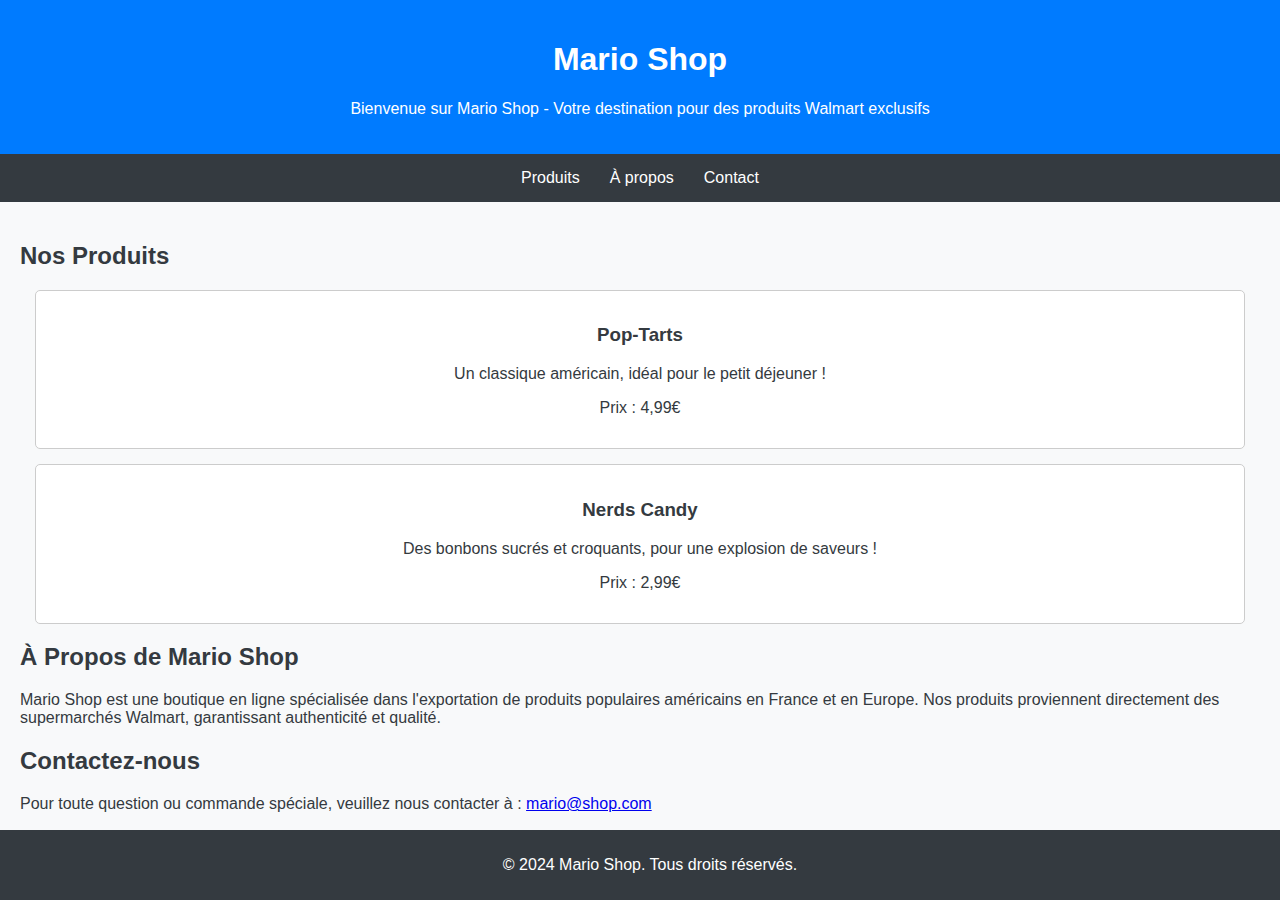
==== index.html @ c03b04f1 "Create index.html" ====
<!DOCTYPE html>
<html lang="fr">
<head>
    <meta charset="UTF-8">
    <meta name="viewport" content="width=device-width, initial-scale=1.0">
    <title>Mario Shop</title>
    <style>
        body {
            font-family: Arial, sans-serif;
            background-color: #f8f9fa;
            color: #343a40;
            margin: 0;
            padding: 0;
        }
        header {
            background-color: #007bff;
            color: #fff;
            padding: 20px;
            text-align: center;
        }
        nav {
            display: flex;
            justify-content: center;
            background-color: #343a40;
        }
        nav a {
            color: #fff;
            text-decoration: none;
            padding: 15px;
        }
        nav a:hover {
            background-color: #007bff;
        }
        main {
            padding: 20px;
        }
        .product {
            border: 1px solid #ccc;
            padding: 15px;
            margin: 15px;
            text-align: center;
            background-color: #fff;
            border-radius: 5px;
        }
        footer {
            background-color: #343a40;
            color: #fff;
            text-align: center;
            padding: 10px;
            position: fixed;
            bottom: 0;
            width: 100%;
        }
    </style>
</head>
<body>

    <header>
        <h1>Mario Shop</h1>
        <p>Bienvenue sur Mario Shop - Votre destination pour des produits Walmart exclusifs</p>
    </header>

    <nav>
        <a href="#produits">Produits</a>
        <a href="#a-propos">À propos</a>
        <a href="#contact">Contact</a>
    </nav>

    <main>
        <section id="produits">
            <h2>Nos Produits</h2>
            <div class="product">
                <h3>Pop-Tarts</h3>
                <p>Un classique américain, idéal pour le petit déjeuner !</p>
                <p>Prix : 4,99€</p>
            </div>
            <div class="product">
                <h3>Nerds Candy</h3>
                <p>Des bonbons sucrés et croquants, pour une explosion de saveurs !</p>
                <p>Prix : 2,99€</p>
            </div>
        </section>

        <section id="a-propos">
            <h2>À Propos de Mario Shop</h2>
            <p>Mario Shop est une boutique en ligne spécialisée dans l'exportation de produits populaires américains en France et en Europe. Nos produits proviennent directement des supermarchés Walmart, garantissant authenticité et qualité.</p>
        </section>

        <section id="contact">
            <h2>Contactez-nous</h2>
            <p>Pour toute question ou commande spéciale, veuillez nous contacter à : <a href="mailto:mario@shop.com">mario@shop.com</a></p>
        </section>
    </main>

    <footer>
        <p>&copy; 2024 Mario Shop. Tous droits réservés.</p>
    </footer>

</body>
</html>
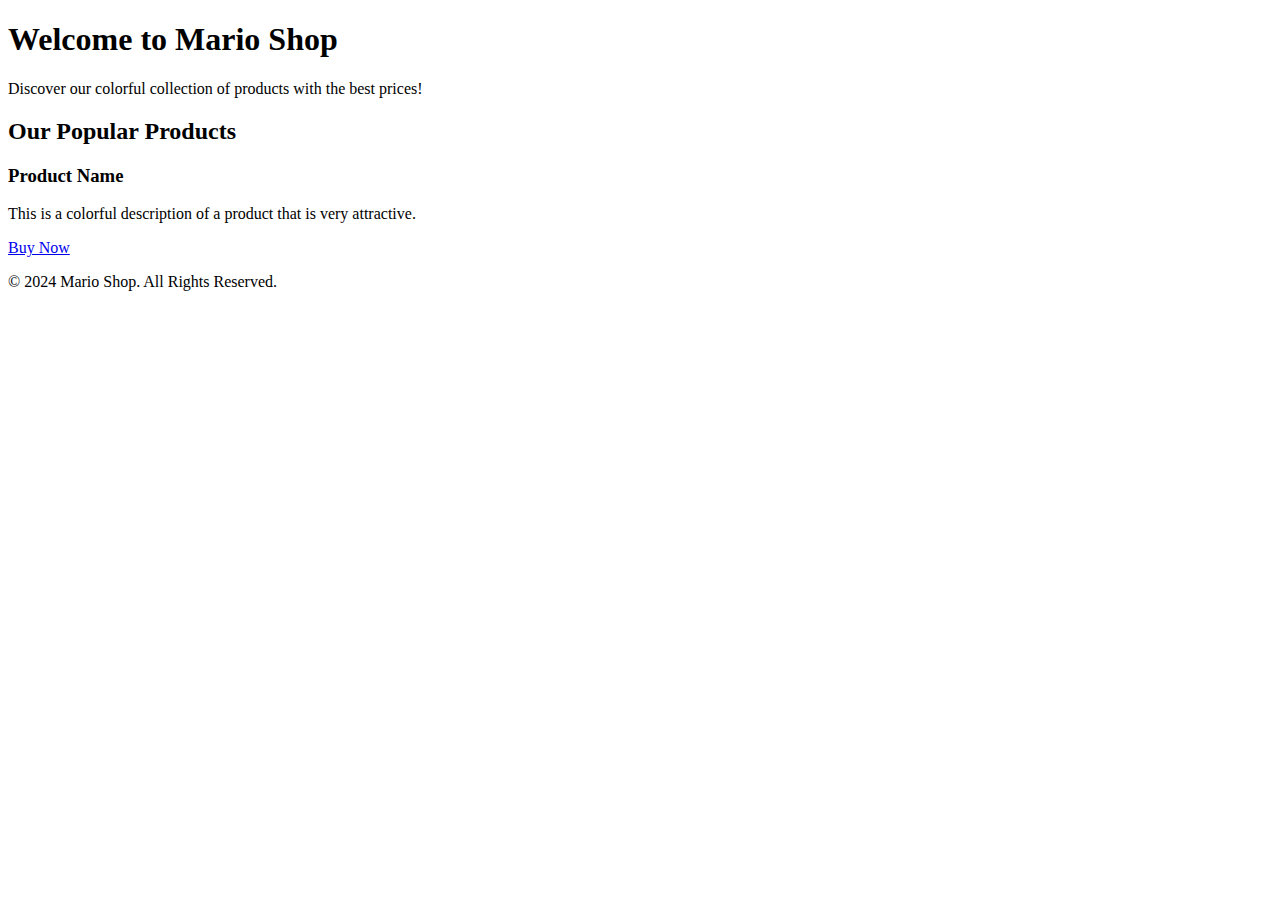
==== commit cfe3db7c: "Update index.html" ====
--- a/index.html
+++ b/index.html
@@ -1,100 +1,40 @@
 <!DOCTYPE html>
-<html lang="fr">
+<html lang="en">
 <head>
     <meta charset="UTF-8">
     <meta name="viewport" content="width=device-width, initial-scale=1.0">
-    <title>Mario Shop</title>
-    <style>
-        body {
-            font-family: Arial, sans-serif;
-            background-color: #f8f9fa;
-            color: #343a40;
-            margin: 0;
-            padding: 0;
-        }
-        header {
-            background-color: #007bff;
-            color: #fff;
-            padding: 20px;
-            text-align: center;
-        }
-        nav {
-            display: flex;
-            justify-content: center;
-            background-color: #343a40;
-        }
-        nav a {
-            color: #fff;
-            text-decoration: none;
-            padding: 15px;
-        }
-        nav a:hover {
-            background-color: #007bff;
-        }
-        main {
-            padding: 20px;
-        }
-        .product {
-            border: 1px solid #ccc;
-            padding: 15px;
-            margin: 15px;
-            text-align: center;
-            background-color: #fff;
-            border-radius: 5px;
-        }
-        footer {
-            background-color: #343a40;
-            color: #fff;
-            text-align: center;
-            padding: 10px;
-            position: fixed;
-            bottom: 0;
-            width: 100%;
-        }
-    </style>
+    <title>Mario Shop - Colorful 3D Design</title>
+    <link rel="stylesheet" href="style.css">
+    <link href="https://fonts.googleapis.com/css2?family=Poppins:wght@400;600&display=swap" rel="stylesheet">
 </head>
 <body>
-
     <header>
-        <h1>Mario Shop</h1>
-        <p>Bienvenue sur Mario Shop - Votre destination pour des produits Walmart exclusifs</p>
+        <div class="container">
+            <h1 class="title">Welcome to Mario Shop</h1>
+            <p class="tagline">Discover our colorful collection of products with the best prices!</p>
+        </div>
     </header>
 
-    <nav>
-        <a href="#produits">Produits</a>
-        <a href="#a-propos">À propos</a>
-        <a href="#contact">Contact</a>
-    </nav>
+    <main>
+        <section class="products">
+            <div class="container">
+                <h2>Our Popular Products</h2>
+                <div class="product-card">
+                    <div class="product-img"></div>
+                    <h3>Product Name</h3>
+                    <p class="product-desc">This is a colorful description of a product that is very attractive.</p>
+                    <a href="#" class="buy-button">Buy Now</a>
+                </div>
 
-    <main>
-        <section id="produits">
-            <h2>Nos Produits</h2>
-            <div class="product">
-                <h3>Pop-Tarts</h3>
-                <p>Un classique américain, idéal pour le petit déjeuner !</p>
-                <p>Prix : 4,99€</p>
+                <!-- Duplicate product-card as needed for more products -->
             </div>
-            <div class="product">
-                <h3>Nerds Candy</h3>
-                <p>Des bonbons sucrés et croquants, pour une explosion de saveurs !</p>
-                <p>Prix : 2,99€</p>
-            </div>
-        </section>
-
-        <section id="a-propos">
-            <h2>À Propos de Mario Shop</h2>
-            <p>Mario Shop est une boutique en ligne spécialisée dans l'exportation de produits populaires américains en France et en Europe. Nos produits proviennent directement des supermarchés Walmart, garantissant authenticité et qualité.</p>
-        </section>
-
-        <section id="contact">
-            <h2>Contactez-nous</h2>
-            <p>Pour toute question ou commande spéciale, veuillez nous contacter à : <a href="mailto:mario@shop.com">mario@shop.com</a></p>
         </section>
     </main>
 
     <footer>
-        <p>&copy; 2024 Mario Shop. Tous droits réservés.</p>
+        <div class="container">
+            <p>&copy; 2024 Mario Shop. All Rights Reserved.</p>
+        </div>
     </footer>
-
 </body>
 </html>
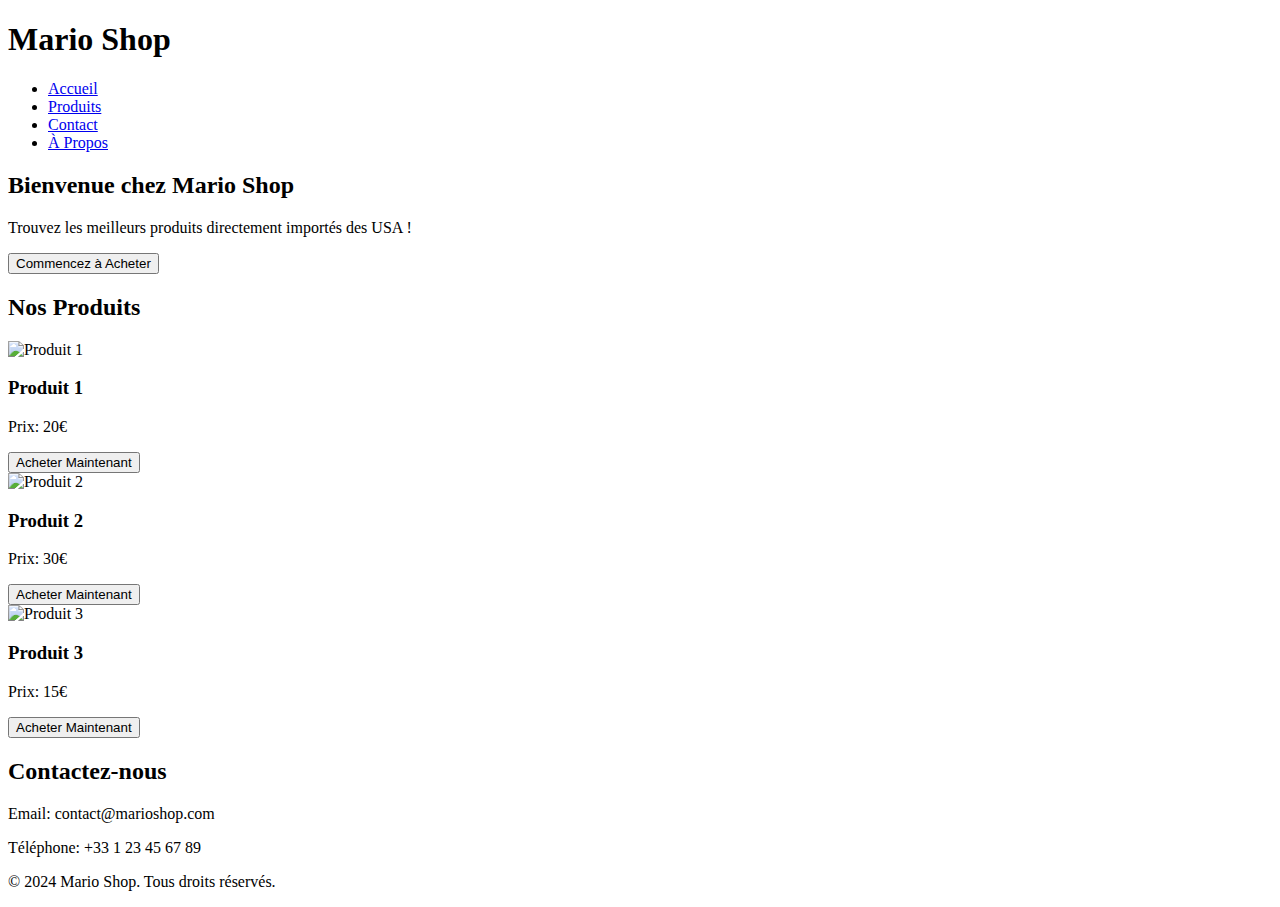
==== commit 5eb62f33: "Update index.html" ====
--- a/index.html
+++ b/index.html
@@ -1,40 +1,62 @@
 <!DOCTYPE html>
-<html lang="en">
+<html lang="fr">
 <head>
     <meta charset="UTF-8">
     <meta name="viewport" content="width=device-width, initial-scale=1.0">
-    <title>Mario Shop - Colorful 3D Design</title>
-    <link rel="stylesheet" href="style.css">
-    <link href="https://fonts.googleapis.com/css2?family=Poppins:wght@400;600&display=swap" rel="stylesheet">
+    <title>Mario Shop - Votre Boutique en Ligne</title>
+    <link rel="stylesheet" href="styles.css">
 </head>
 <body>
-    <header>
-        <div class="container">
-            <h1 class="title">Welcome to Mario Shop</h1>
-            <p class="tagline">Discover our colorful collection of products with the best prices!</p>
+    <header class="header">
+        <h1>Mario Shop</h1>
+        <nav class="navbar">
+            <ul>
+                <li><a href="#home">Accueil</a></li>
+                <li><a href="#products">Produits</a></li>
+                <li><a href="#contact">Contact</a></li>
+                <li><a href="#about">À Propos</a></li>
+            </ul>
+        </nav>
+    </header>
+    
+    <section id="home" class="banner">
+        <h2>Bienvenue chez Mario Shop</h2>
+        <p>Trouvez les meilleurs produits directement importés des USA !</p>
+        <button class="btn-shop">Commencez à Acheter</button>
+    </section>
+
+    <section id="products" class="products">
+        <h2>Nos Produits</h2>
+        <div class="product-list">
+            <div class="product-item">
+                <img src="https://via.placeholder.com/200" alt="Produit 1">
+                <h3>Produit 1</h3>
+                <p>Prix: 20€</p>
+                <button class="btn-buy">Acheter Maintenant</button>
+            </div>
+            <div class="product-item">
+                <img src="https://via.placeholder.com/200" alt="Produit 2">
+                <h3>Produit 2</h3>
+                <p>Prix: 30€</p>
+                <button class="btn-buy">Acheter Maintenant</button>
+            </div>
+            <div class="product-item">
+                <img src="https://via.placeholder.com/200" alt="Produit 3">
+                <h3>Produit 3</h3>
+                <p>Prix: 15€</p>
+                <button class="btn-buy">Acheter Maintenant</button>
+            </div>
         </div>
-    </header>
+    </section>
 
-    <main>
-        <section class="products">
-            <div class="container">
-                <h2>Our Popular Products</h2>
-                <div class="product-card">
-                    <div class="product-img"></div>
-                    <h3>Product Name</h3>
-                    <p class="product-desc">This is a colorful description of a product that is very attractive.</p>
-                    <a href="#" class="buy-button">Buy Now</a>
-                </div>
+    <section id="contact" class="contact">
+        <h2>Contactez-nous</h2>
+        <p>Email: contact@marioshop.com</p>
+        <p>Téléphone: +33 1 23 45 67 89</p>
+    </section>
 
-                <!-- Duplicate product-card as needed for more products -->
-            </div>
-        </section>
-    </main>
-
-    <footer>
-        <div class="container">
-            <p>&copy; 2024 Mario Shop. All Rights Reserved.</p>
-        </div>
+    <footer class="footer">
+        <p>© 2024 Mario Shop. Tous droits réservés.</p>
     </footer>
 </body>
 </html>
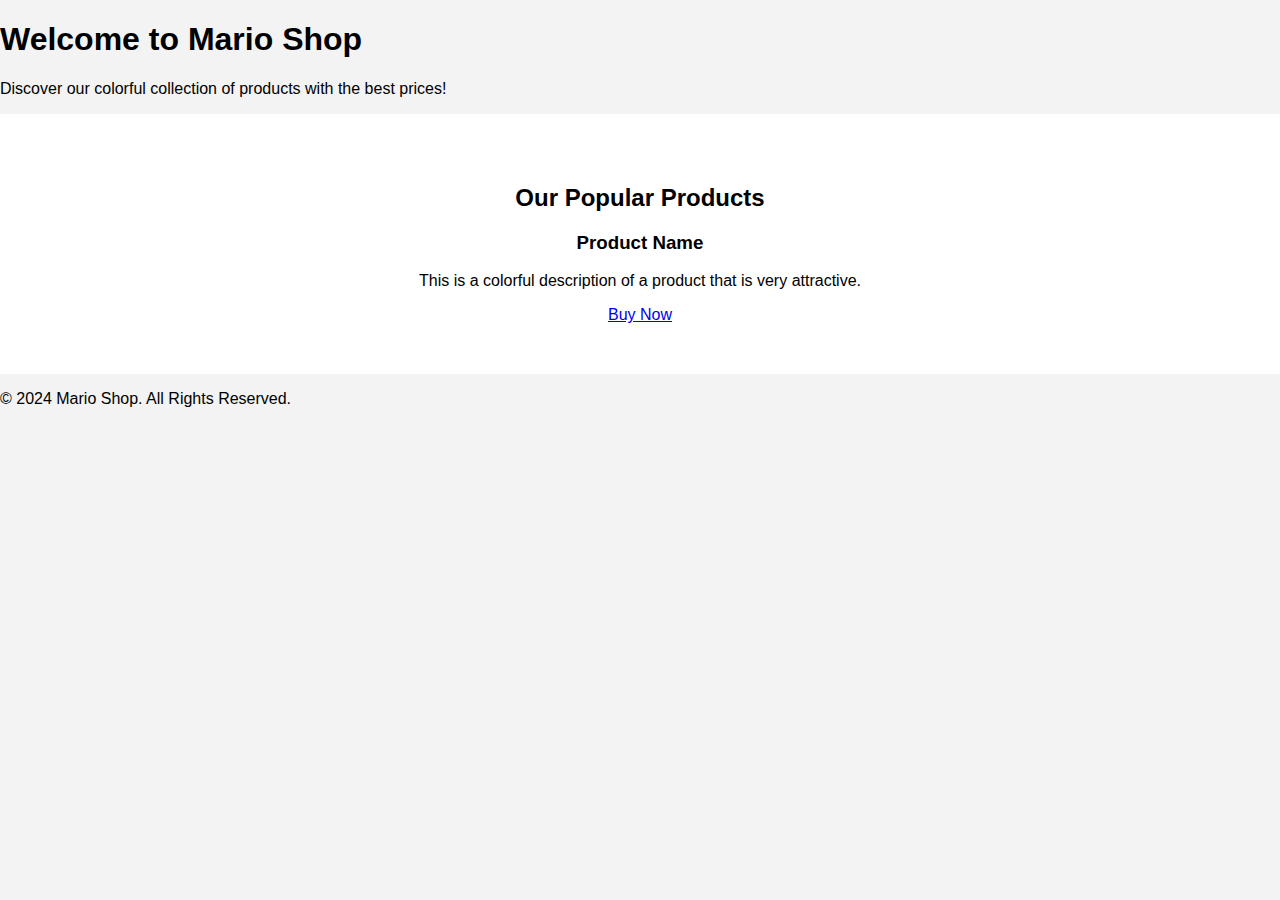
==== commit 50c8081e: "Update index.html" ====
--- a/index.html
+++ b/index.html
@@ -1,62 +1,40 @@
 <!DOCTYPE html>
-<html lang="fr">
+<html lang="en">
 <head>
     <meta charset="UTF-8">
     <meta name="viewport" content="width=device-width, initial-scale=1.0">
-    <title>Mario Shop - Votre Boutique en Ligne</title>
-    <link rel="stylesheet" href="styles.css">
+    <title>Mario Shop - Colorful 3D Design</title>
+    <link rel="stylesheet" href="style.css">
+    <link href="https://fonts.googleapis.com/css2?family=Poppins:wght@400;600&display=swap" rel="stylesheet">
 </head>
 <body>
-    <header class="header">
-        <h1>Mario Shop</h1>
-        <nav class="navbar">
-            <ul>
-                <li><a href="#home">Accueil</a></li>
-                <li><a href="#products">Produits</a></li>
-                <li><a href="#contact">Contact</a></li>
-                <li><a href="#about">À Propos</a></li>
-            </ul>
-        </nav>
+    <header>
+        <div class="container">
+            <h1 class="title">Welcome to Mario Shop</h1>
+            <p class="tagline">Discover our colorful collection of products with the best prices!</p>
+        </div>
     </header>
-    
-    <section id="home" class="banner">
-        <h2>Bienvenue chez Mario Shop</h2>
-        <p>Trouvez les meilleurs produits directement importés des USA !</p>
-        <button class="btn-shop">Commencez à Acheter</button>
-    </section>
 
-    <section id="products" class="products">
-        <h2>Nos Produits</h2>
-        <div class="product-list">
-            <div class="product-item">
-                <img src="https://via.placeholder.com/200" alt="Produit 1">
-                <h3>Produit 1</h3>
-                <p>Prix: 20€</p>
-                <button class="btn-buy">Acheter Maintenant</button>
+    <main>
+        <section class="products">
+            <div class="container">
+                <h2>Our Popular Products</h2>
+                <div class="product-card">
+                    <div class="product-img"></div>
+                    <h3>Product Name</h3>
+                    <p class="product-desc">This is a colorful description of a product that is very attractive.</p>
+                    <a href="#" class="buy-button">Buy Now</a>
+                </div>
+
+                <!-- Duplicate product-card as needed for more products -->
             </div>
-            <div class="product-item">
-                <img src="https://via.placeholder.com/200" alt="Produit 2">
-                <h3>Produit 2</h3>
-                <p>Prix: 30€</p>
-                <button class="btn-buy">Acheter Maintenant</button>
-            </div>
-            <div class="product-item">
-                <img src="https://via.placeholder.com/200" alt="Produit 3">
-                <h3>Produit 3</h3>
-                <p>Prix: 15€</p>
-                <button class="btn-buy">Acheter Maintenant</button>
-            </div>
+        </section>
+    </main>
+
+    <footer>
+        <div class="container">
+            <p>&copy; 2024 Mario Shop. All Rights Reserved.</p>
         </div>
-    </section>
-
-    <section id="contact" class="contact">
-        <h2>Contactez-nous</h2>
-        <p>Email: contact@marioshop.com</p>
-        <p>Téléphone: +33 1 23 45 67 89</p>
-    </section>
-
-    <footer class="footer">
-        <p>© 2024 Mario Shop. Tous droits réservés.</p>
     </footer>
 </body>
 </html>
--- a/style.css
+++ b/style.css
@@ -0,0 +1,115 @@
+body {
+    font-family: Arial, sans-serif;
+    margin: 0;
+    padding: 0;
+    background: #f3f3f3;
+}
+
+.header {
+    background: #333;
+    color: #fff;
+    padding: 20px;
+    text-align: center;
+    position: fixed;
+    width: 100%;
+    top: 0;
+    z-index: 1000;
+}
+
+.navbar ul {
+    list-style: none;
+    margin: 0;
+    padding: 0;
+    display: flex;
+    justify-content: center;
+}
+
+.navbar ul li {
+    margin: 0 15px;
+}
+
+.navbar ul li a {
+    color: #fff;
+    text-decoration: none;
+    font-weight: bold;
+}
+
+.banner {
+    padding: 100px 20px;
+    background: url('https://via.placeholder.com/1200x400') no-repeat center center/cover;
+    text-align: center;
+    color: #fff;
+    margin-top: 60px;
+}
+
+.btn-shop {
+    background: #ff9900;
+    color: #fff;
+    padding: 10px 20px;
+    border: none;
+    cursor: pointer;
+    font-size: 1.2em;
+    border-radius: 5px;
+}
+
+.btn-shop:hover {
+    background: #cc7a00;
+}
+
+.products {
+    padding: 50px 20px;
+    background: #fff;
+    text-align: center;
+}
+
+.product-list {
+    display: flex;
+    justify-content: space-around;
+    flex-wrap: wrap;
+    gap: 20px;
+}
+
+.product-item {
+    background: #fff;
+    border: 1px solid #ddd;
+    border-radius: 10px;
+    padding: 20px;
+    max-width: 200px;
+    box-shadow: 0 4px 8px rgba(0, 0, 0, 0.1);
+}
+
+.product-item img {
+    width: 100%;
+    border-radius: 10px;
+}
+
+.btn-buy {
+    background: #28a745;
+    color: #fff;
+    padding: 10px 20px;
+    border: none;
+    cursor: pointer;
+    font-size: 1em;
+    border-radius: 5px;
+    margin-top: 10px;
+}
+
+.btn-buy:hover {
+    background: #218838;
+}
+
+.contact {
+    padding: 50px 20px;
+    background: #f8f8f8;
+    text-align: center;
+}
+
+.footer {
+    background: #333;
+    color: #fff;
+    text-align: center;
+    padding: 20px;
+    position: fixed;
+    bottom: 0;
+    width: 100%;
+}
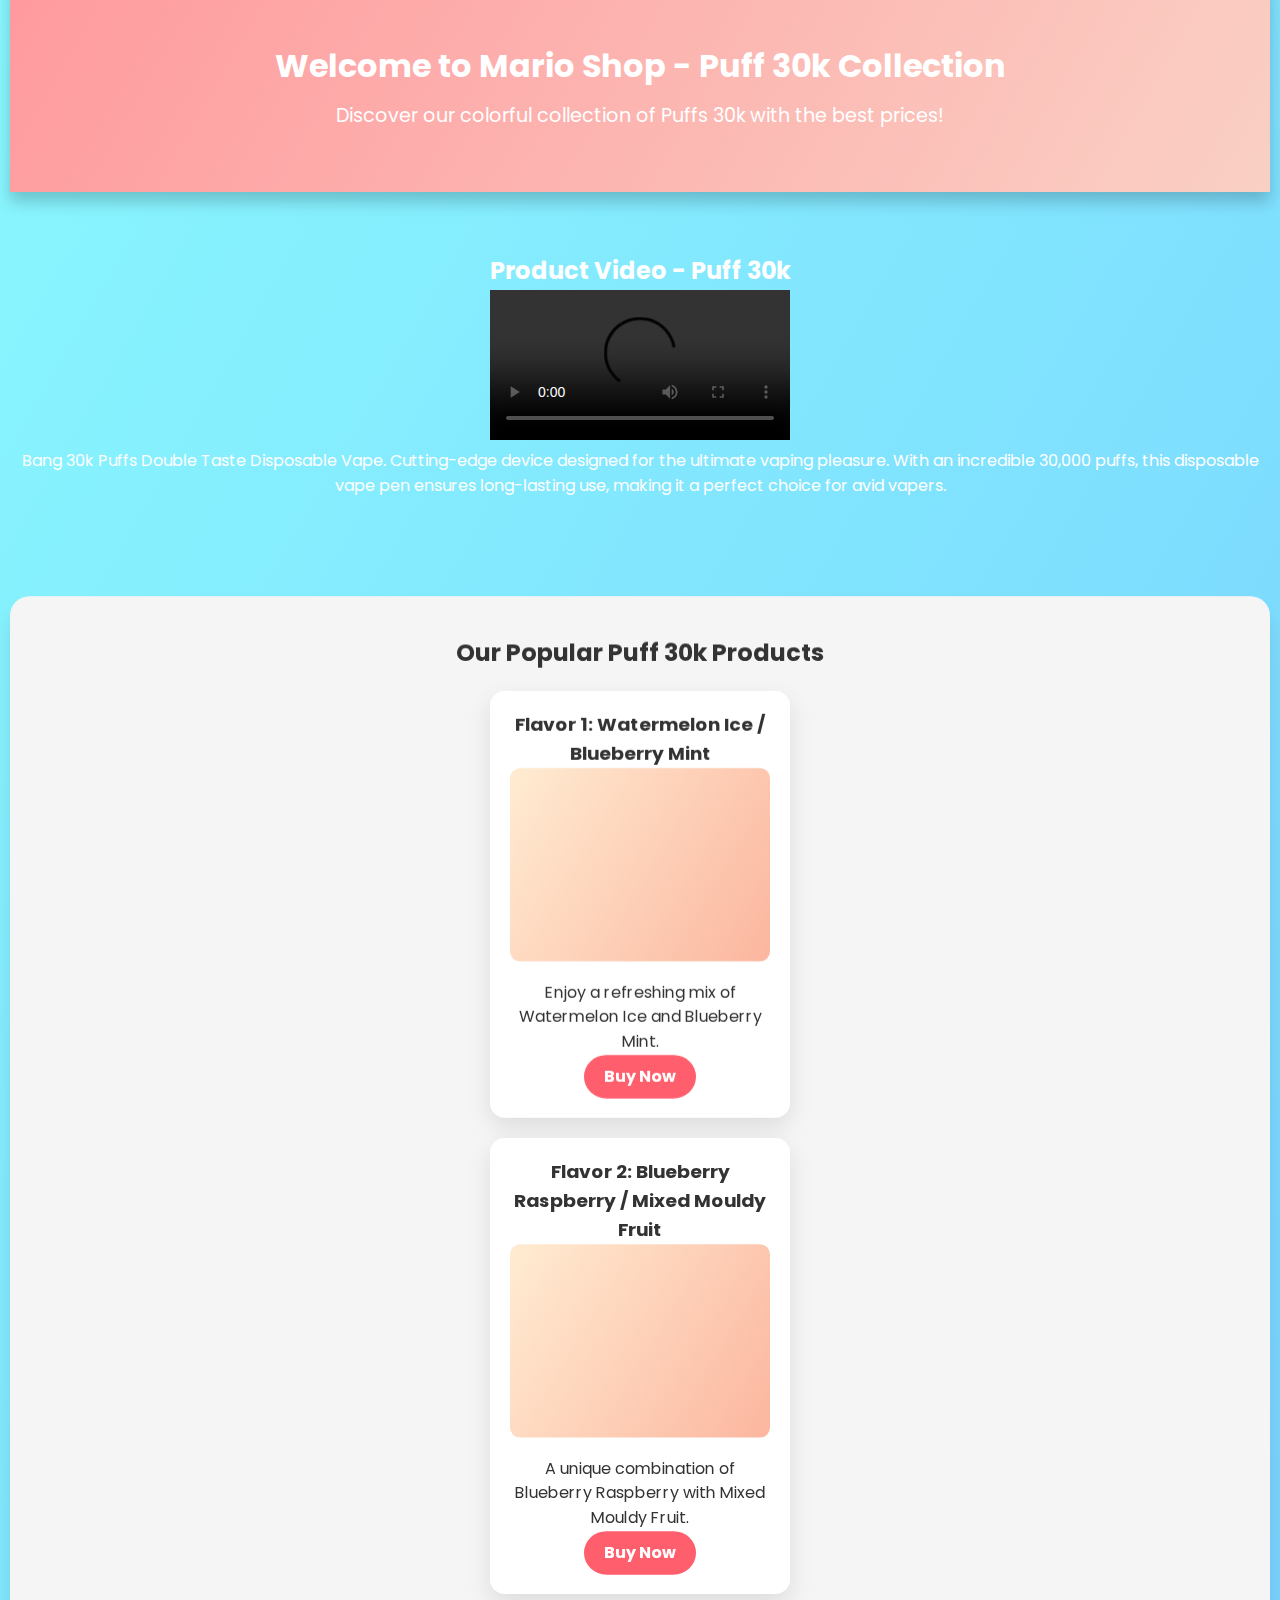
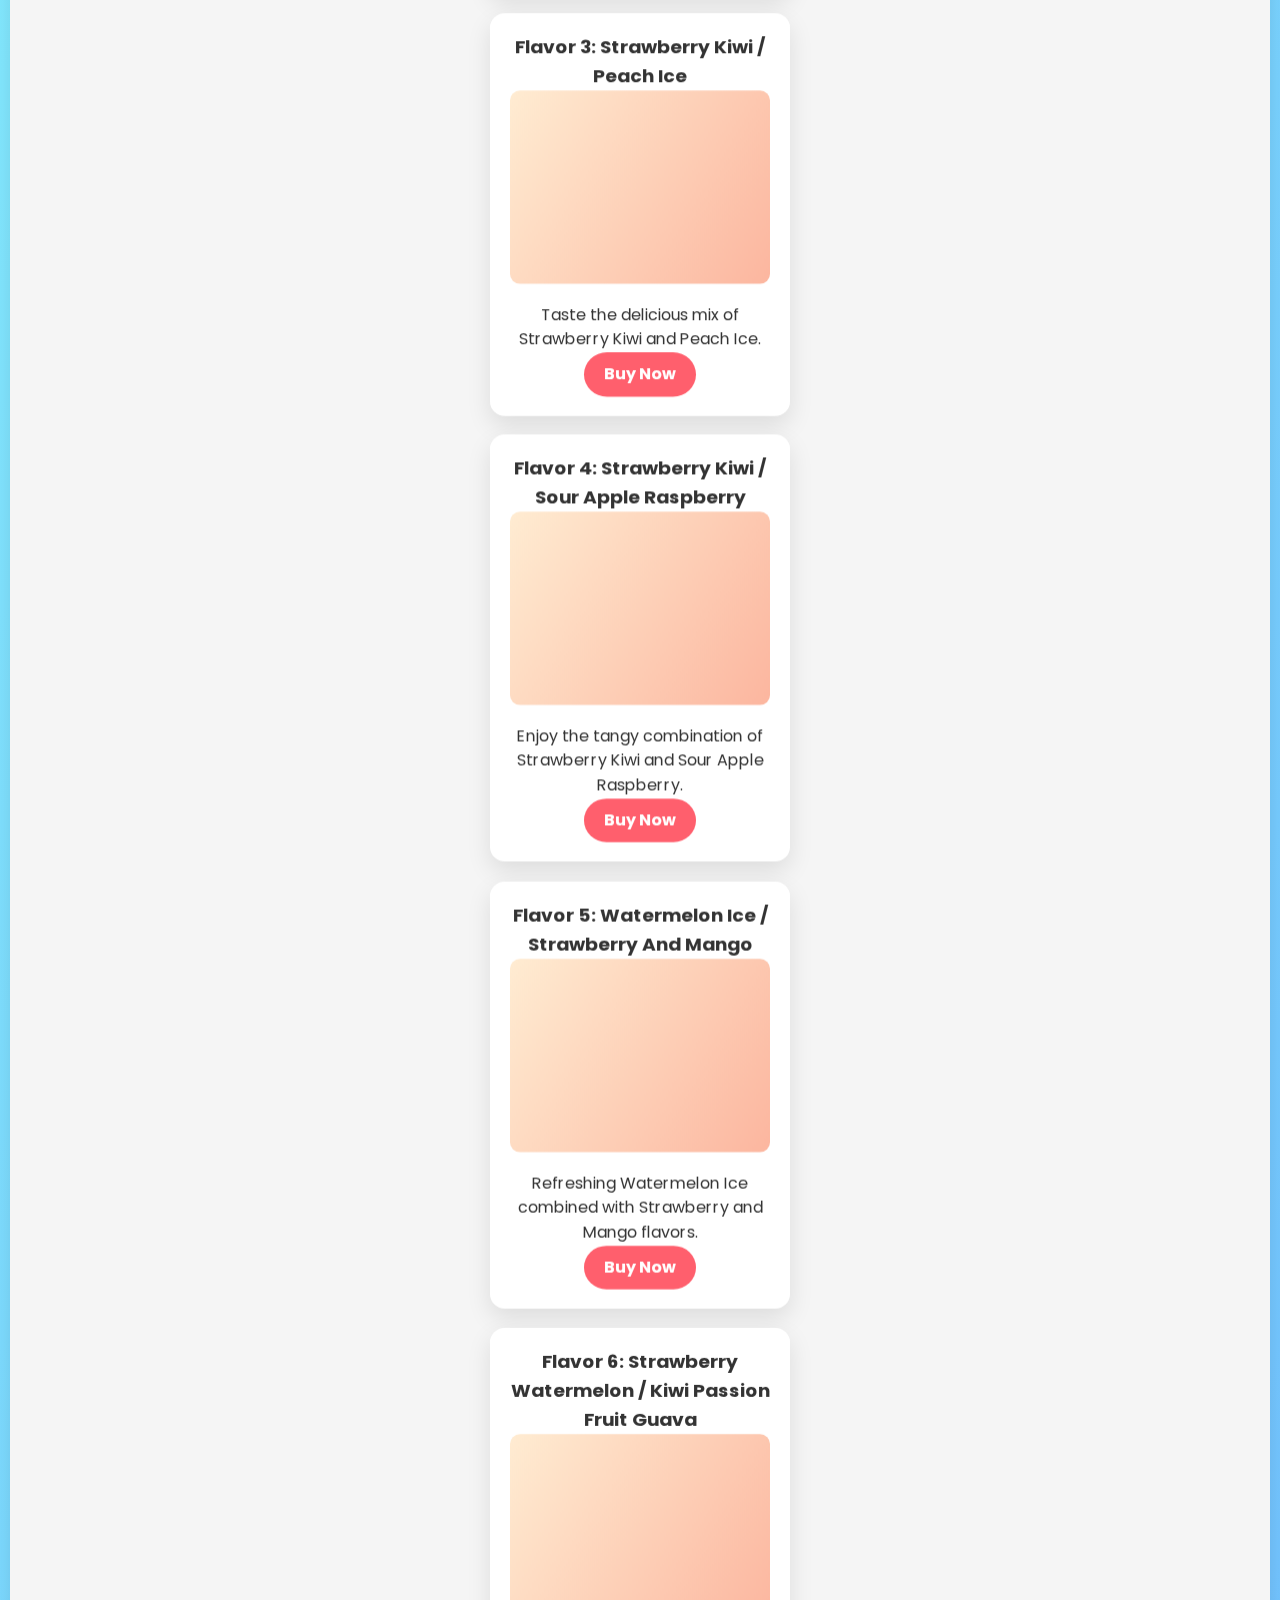
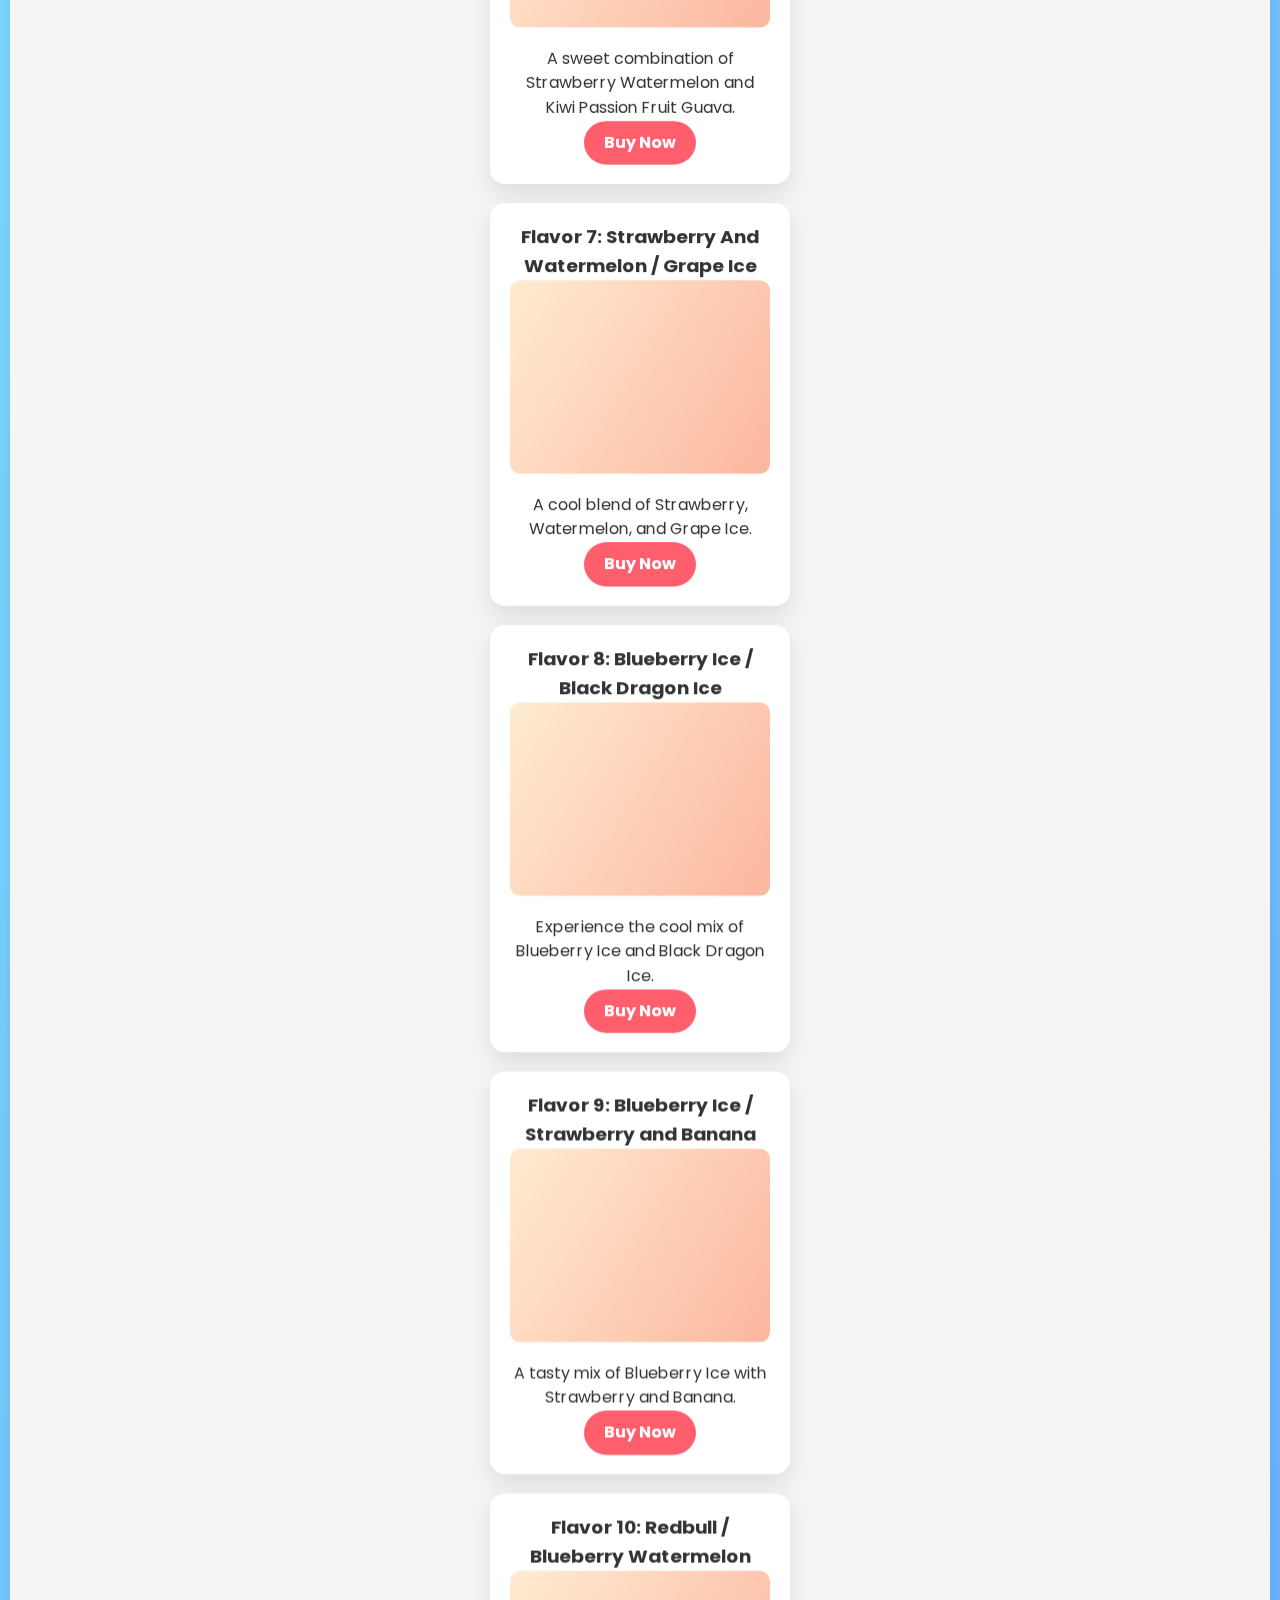
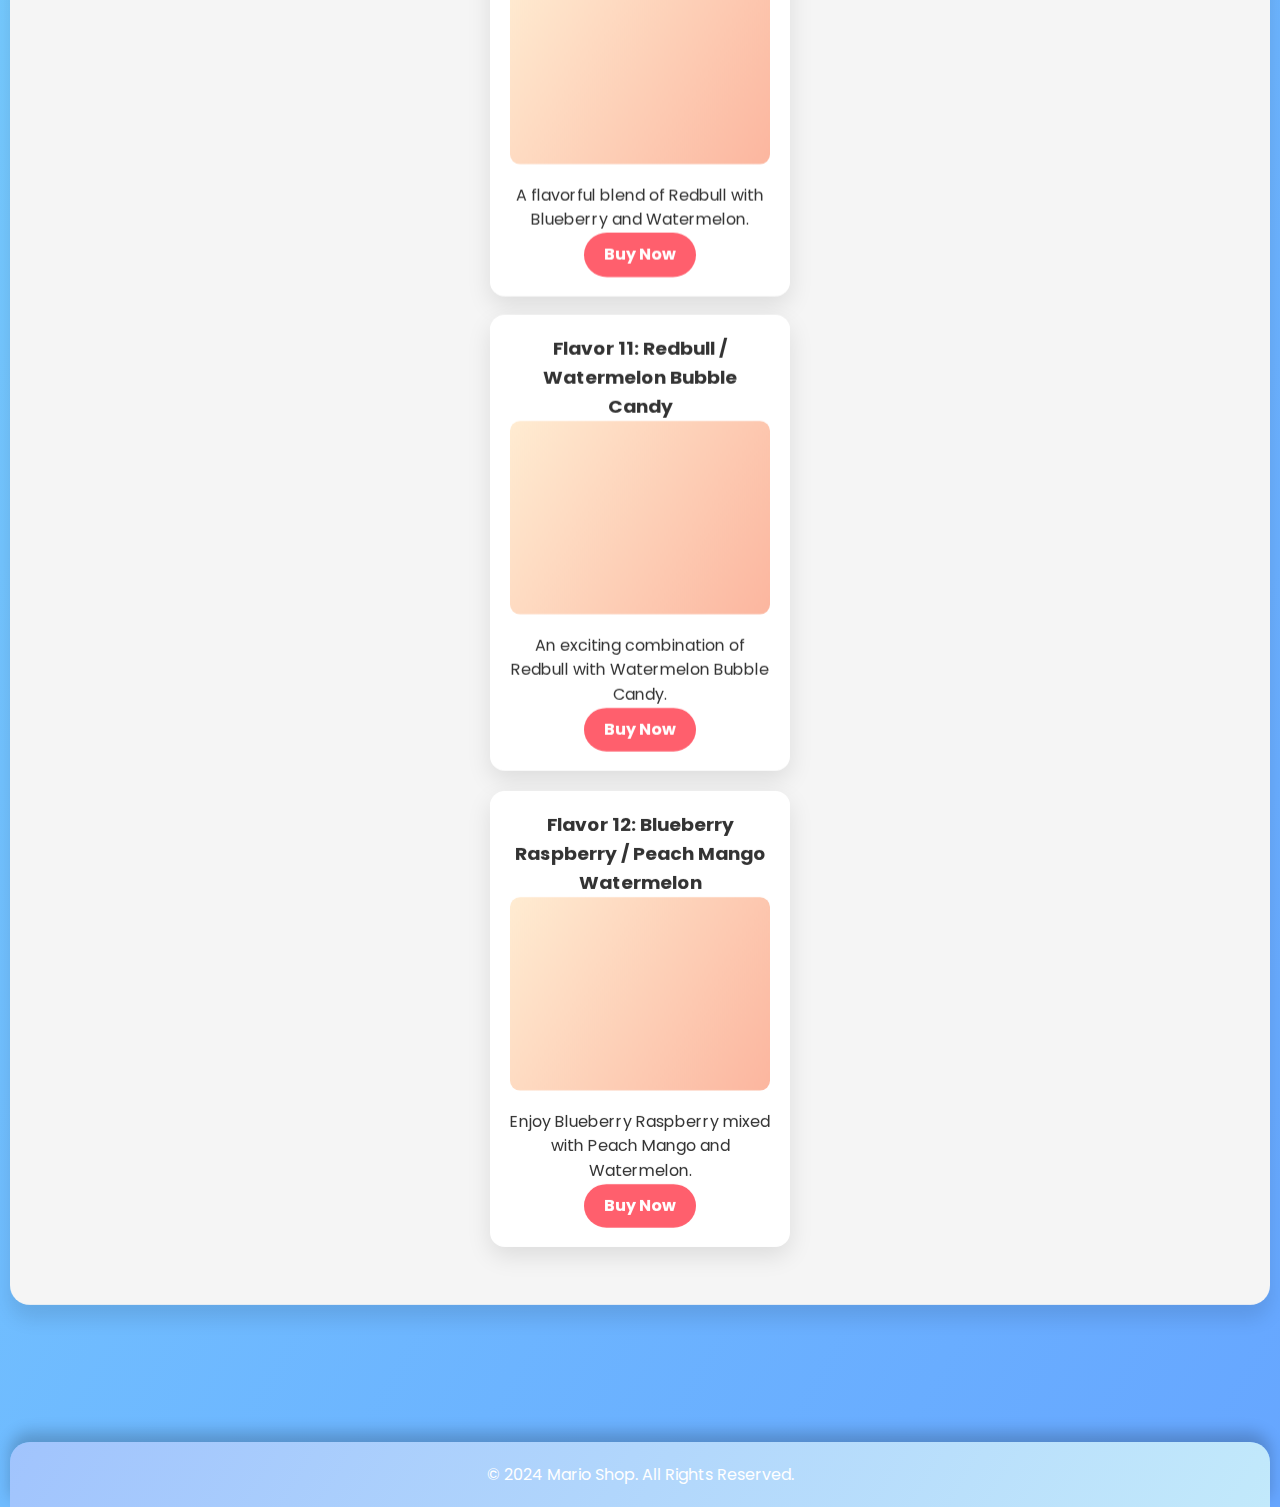
==== commit 1b0ce52a: "Update index.html" ====
--- a/index.html
+++ b/index.html
@@ -3,30 +3,120 @@
 <head>
     <meta charset="UTF-8">
     <meta name="viewport" content="width=device-width, initial-scale=1.0">
-    <title>Mario Shop - Colorful 3D Design</title>
+    <title>Mario Shop - Puff 30k Collection</title>
     <link rel="stylesheet" href="style.css">
     <link href="https://fonts.googleapis.com/css2?family=Poppins:wght@400;600&display=swap" rel="stylesheet">
 </head>
 <body>
     <header>
         <div class="container">
-            <h1 class="title">Welcome to Mario Shop</h1>
-            <p class="tagline">Discover our colorful collection of products with the best prices!</p>
+            <h1 class="title">Welcome to Mario Shop - Puff 30k Collection</h1>
+            <p class="tagline">Discover our colorful collection of Puffs 30k with the best prices!</p>
         </div>
     </header>
 
     <main>
+        <!-- Video Section -->
+        <section class="video-section">
+            <div class="container">
+                <h2>Product Video - Puff 30k</h2>
+                <video controls class="product-video">
+                    <source src="https://i.imgur.com/CTKXAsc.mp4" type="video/mp4">
+                    Your browser does not support the video tag.
+                </video>
+                <p class="video-description">Bang 30k Puffs Double Taste Disposable Vape. Cutting-edge device designed for the ultimate vaping pleasure. With an incredible 30,000 puffs, this disposable vape pen ensures long-lasting use, making it a perfect choice for avid vapers.</p>
+            </div>
+        </section>
+
+        <!-- Products Section -->
         <section class="products">
             <div class="container">
-                <h2>Our Popular Products</h2>
+                <h2>Our Popular Puff 30k Products</h2>
+
+                <!-- Start Product List -->
                 <div class="product-card">
+                    <h3>Flavor 1: Watermelon Ice / Blueberry Mint</h3>
                     <div class="product-img"></div>
-                    <h3>Product Name</h3>
-                    <p class="product-desc">This is a colorful description of a product that is very attractive.</p>
-                    <a href="#" class="buy-button">Buy Now</a>
+                    <p class="product-desc">Enjoy a refreshing mix of Watermelon Ice and Blueberry Mint.</p>
+                    <a href="https://buy.stripe.com/7sI7uL6MU4Zdd68cMM" class="buy-button">Buy Now</a>
                 </div>
 
-                <!-- Duplicate product-card as needed for more products -->
+                <div class="product-card">
+                    <h3>Flavor 2: Blueberry Raspberry / Mixed Mouldy Fruit</h3>
+                    <div class="product-img"></div>
+                    <p class="product-desc">A unique combination of Blueberry Raspberry with Mixed Mouldy Fruit.</p>
+                    <a href="https://buy.stripe.com/6oEaGXgnu77laY0dQR" class="buy-button">Buy Now</a>
+                </div>
+
+                <div class="product-card">
+                    <h3>Flavor 3: Strawberry Kiwi / Peach Ice</h3>
+                    <div class="product-img"></div>
+                    <p class="product-desc">Taste the delicious mix of Strawberry Kiwi and Peach Ice.</p>
+                    <a href="https://buy.stripe.com/8wMcP5dbi1N13vyfZ0" class="buy-button">Buy Now</a>
+                </div>
+
+                <div class="product-card">
+                    <h3>Flavor 4: Strawberry Kiwi / Sour Apple Raspberry</h3>
+                    <div class="product-img"></div>
+                    <p class="product-desc">Enjoy the tangy combination of Strawberry Kiwi and Sour Apple Raspberry.</p>
+                    <a href="https://buy.stripe.com/bIY3ev5IQdvJ8PS5kn" class="buy-button">Buy Now</a>
+                </div>
+
+                <div class="product-card">
+                    <h3>Flavor 5: Watermelon Ice / Strawberry And Mango</h3>
+                    <div class="product-img"></div>
+                    <p class="product-desc">Refreshing Watermelon Ice combined with Strawberry and Mango flavors.</p>
+                    <a href="https://buy.stripe.com/dR64iz5IQ0IX7LOaEI" class="buy-button">Buy Now</a>
+                </div>
+
+                <div class="product-card">
+                    <h3>Flavor 6: Strawberry Watermelon / Kiwi Passion Fruit Guava</h3>
+                    <div class="product-img"></div>
+                    <p class="product-desc">A sweet combination of Strawberry Watermelon and Kiwi Passion Fruit Guava.</p>
+                    <a href="https://buy.stripe.com/9AQ9CT2wEfDR8PSbIN" class="buy-button">Buy Now</a>
+                </div>
+
+                <div class="product-card">
+                    <h3>Flavor 7: Strawberry And Watermelon / Grape Ice</h3>
+                    <div class="product-img"></div>
+                    <p class="product-desc">A cool blend of Strawberry, Watermelon, and Grape Ice.</p>
+                    <a href="https://buy.stripe.com/14k6qHc7e2R52ruaEK" class="buy-button">Buy Now</a>
+                </div>
+
+                <div class="product-card">
+                    <h3>Flavor 8: Blueberry Ice / Black Dragon Ice</h3>
+                    <div class="product-img"></div>
+                    <p class="product-desc">Experience the cool mix of Blueberry Ice and Black Dragon Ice.</p>
+                    <a href="https://buy.stripe.com/cN29CTefm9ft3vy9AH" class="buy-button">Buy Now</a>
+                </div>
+
+                <div class="product-card">
+                    <h3>Flavor 9: Blueberry Ice / Strawberry and Banana</h3>
+                    <div class="product-img"></div>
+                    <p class="product-desc">A tasty mix of Blueberry Ice with Strawberry and Banana.</p>
+                    <a href="https://buy.stripe.com/aEU2ar4EMcrF4zC8wE" class="buy-button">Buy Now</a>
+                </div>
+
+                <div class="product-card">
+                    <h3>Flavor 10: Redbull / Blueberry Watermelon</h3>
+                    <div class="product-img"></div>
+                    <p class="product-desc">A flavorful blend of Redbull with Blueberry and Watermelon.</p>
+                    <a href="https://buy.stripe.com/cN29CTc7ebnBeac7sB" class="buy-button">Buy Now</a>
+                </div>
+
+                <div class="product-card">
+                    <h3>Flavor 11: Redbull / Watermelon Bubble Candy</h3>
+                    <div class="product-img"></div>
+                    <p class="product-desc">An exciting combination of Redbull with Watermelon Bubble Candy.</p>
+                    <a href="https://buy.stripe.com/7sIaGX0owajxfeg8wG" class="buy-button">Buy Now</a>
+                </div>
+
+                <div class="product-card">
+                    <h3>Flavor 12: Blueberry Raspberry / Peach Mango Watermelon</h3>
+                    <div class="product-img"></div>
+                    <p class="product-desc">Enjoy Blueberry Raspberry mixed with Peach Mango and Watermelon.</p>
+                    <a href="https://buy.stripe.com/7sI5mD7QYajx4zC00b" class="buy-button">Buy Now</a>
+                </div>
             </div>
         </section>
     </main>
--- a/style.css
+++ b/style.css
@@ -1,115 +1,107 @@
-body {
-    font-family: Arial, sans-serif;
+/* Basic Reset */
+* {
     margin: 0;
     padding: 0;
-    background: #f3f3f3;
+    box-sizing: border-box;
+    font-family: 'Poppins', sans-serif;
 }
 
-.header {
-    background: #333;
+/* Body Style */
+body {
+    background: linear-gradient(120deg, #89f7fe, #66a6ff);
     color: #fff;
-    padding: 20px;
+    line-height: 1.6;
     text-align: center;
-    position: fixed;
-    width: 100%;
-    top: 0;
-    z-index: 1000;
+    padding: 0 10px;
 }
 
-.navbar ul {
-    list-style: none;
-    margin: 0;
-    padding: 0;
-    display: flex;
-    justify-content: center;
+/* Header Style */
+header {
+    background: linear-gradient(120deg, #ff9a9e, #fad0c4);
+    padding: 60px 0;
+    margin-bottom: 40px;
+    box-shadow: 0 10px 15px rgba(0, 0, 0, 0.2);
+    transform: translateY(-20px);
+    animation: slide-down 1s ease-in-out forwards;
 }
 
-.navbar ul li {
-    margin: 0 15px;
+@keyframes slide-down {
+    0% { transform: translateY(-100px); }
+    100% { transform: translateY(0); }
 }
 
-.navbar ul li a {
-    color: #fff;
-    text-decoration: none;
-    font-weight: bold;
+/* Header Content */
+.header .title {
+    font-size: 3rem;
+    font-weight: 600;
 }
 
-.banner {
-    padding: 100px 20px;
-    background: url('https://via.placeholder.com/1200x400') no-repeat center center/cover;
-    text-align: center;
-    color: #fff;
-    margin-top: 60px;
-}
-
-.btn-shop {
-    background: #ff9900;
-    color: #fff;
-    padding: 10px 20px;
-    border: none;
-    cursor: pointer;
-    font-size: 1.2em;
-    border-radius: 5px;
-}
-
-.btn-shop:hover {
-    background: #cc7a00;
-}
-
-.products {
-    padding: 50px 20px;
-    background: #fff;
-    text-align: center;
-}
-
-.product-list {
-    display: flex;
-    justify-content: space-around;
-    flex-wrap: wrap;
-    gap: 20px;
-}
-
-.product-item {
-    background: #fff;
-    border: 1px solid #ddd;
-    border-radius: 10px;
-    padding: 20px;
-    max-width: 200px;
-    box-shadow: 0 4px 8px rgba(0, 0, 0, 0.1);
-}
-
-.product-item img {
-    width: 100%;
-    border-radius: 10px;
-}
-
-.btn-buy {
-    background: #28a745;
-    color: #fff;
-    padding: 10px 20px;
-    border: none;
-    cursor: pointer;
-    font-size: 1em;
-    border-radius: 5px;
+.tagline {
+    font-size: 1.2rem;
+    font-weight: 400;
     margin-top: 10px;
 }
 
-.btn-buy:hover {
-    background: #218838;
+/* Main Product Section */
+.products {
+    padding: 40px 0;
+    background: #f5f5f5;
+    color: #333;
+    margin-bottom: 40px;
+    border-radius: 20px;
+    box-shadow: 0 15px 20px rgba(0, 0, 0, 0.1);
+    transform: rotateX(15deg);
+    transition: 0.5s;
 }
 
-.contact {
-    padding: 50px 20px;
-    background: #f8f8f8;
-    text-align: center;
+.products:hover {
+    transform: rotateX(0deg) scale(1.05);
 }
 
-.footer {
-    background: #333;
+.product-card {
+    background: #fff;
+    color: #333;
+    border-radius: 15px;
+    overflow: hidden;
+    margin: 20px auto;
+    max-width: 300px;
+    padding: 20px;
+    transition: 0.5s;
+    box-shadow: 0 10px 25px rgba(0, 0, 0, 0.1);
+    transform: perspective(1000px) rotateY(0);
+}
+
+.product-card:hover {
+    transform: perspective(1000px) rotateY(10deg);
+    box-shadow: 0 20px 30px rgba(0, 0, 0, 0.2);
+}
+
+.product-img {
+    height: 200px;
+    background: linear-gradient(120deg, #ffecd2, #fcb69f);
+    border-radius: 10px;
+    margin-bottom: 20px;
+}
+
+.buy-button {
+    display: inline-block;
+    background: #ff5f6d;
     color: #fff;
-    text-align: center;
-    padding: 20px;
-    position: fixed;
-    bottom: 0;
-    width: 100%;
+    padding: 10px 20px;
+    border-radius: 30px;
+    text-decoration: none;
+    font-weight: bold;
+    transition: 0.3s;
 }
+
+.buy-button:hover {
+    background: #ff3a3a;
+}
+
+/* Footer Style */
+footer {
+    padding: 20px 0;
+    background: linear-gradient(120deg, #a1c4fd, #c2e9fb);
+    box-shadow: 0 -10px 15px rgba(0, 0, 0, 0.2);
+    border-radius: 20px 20px 0 0;
+}
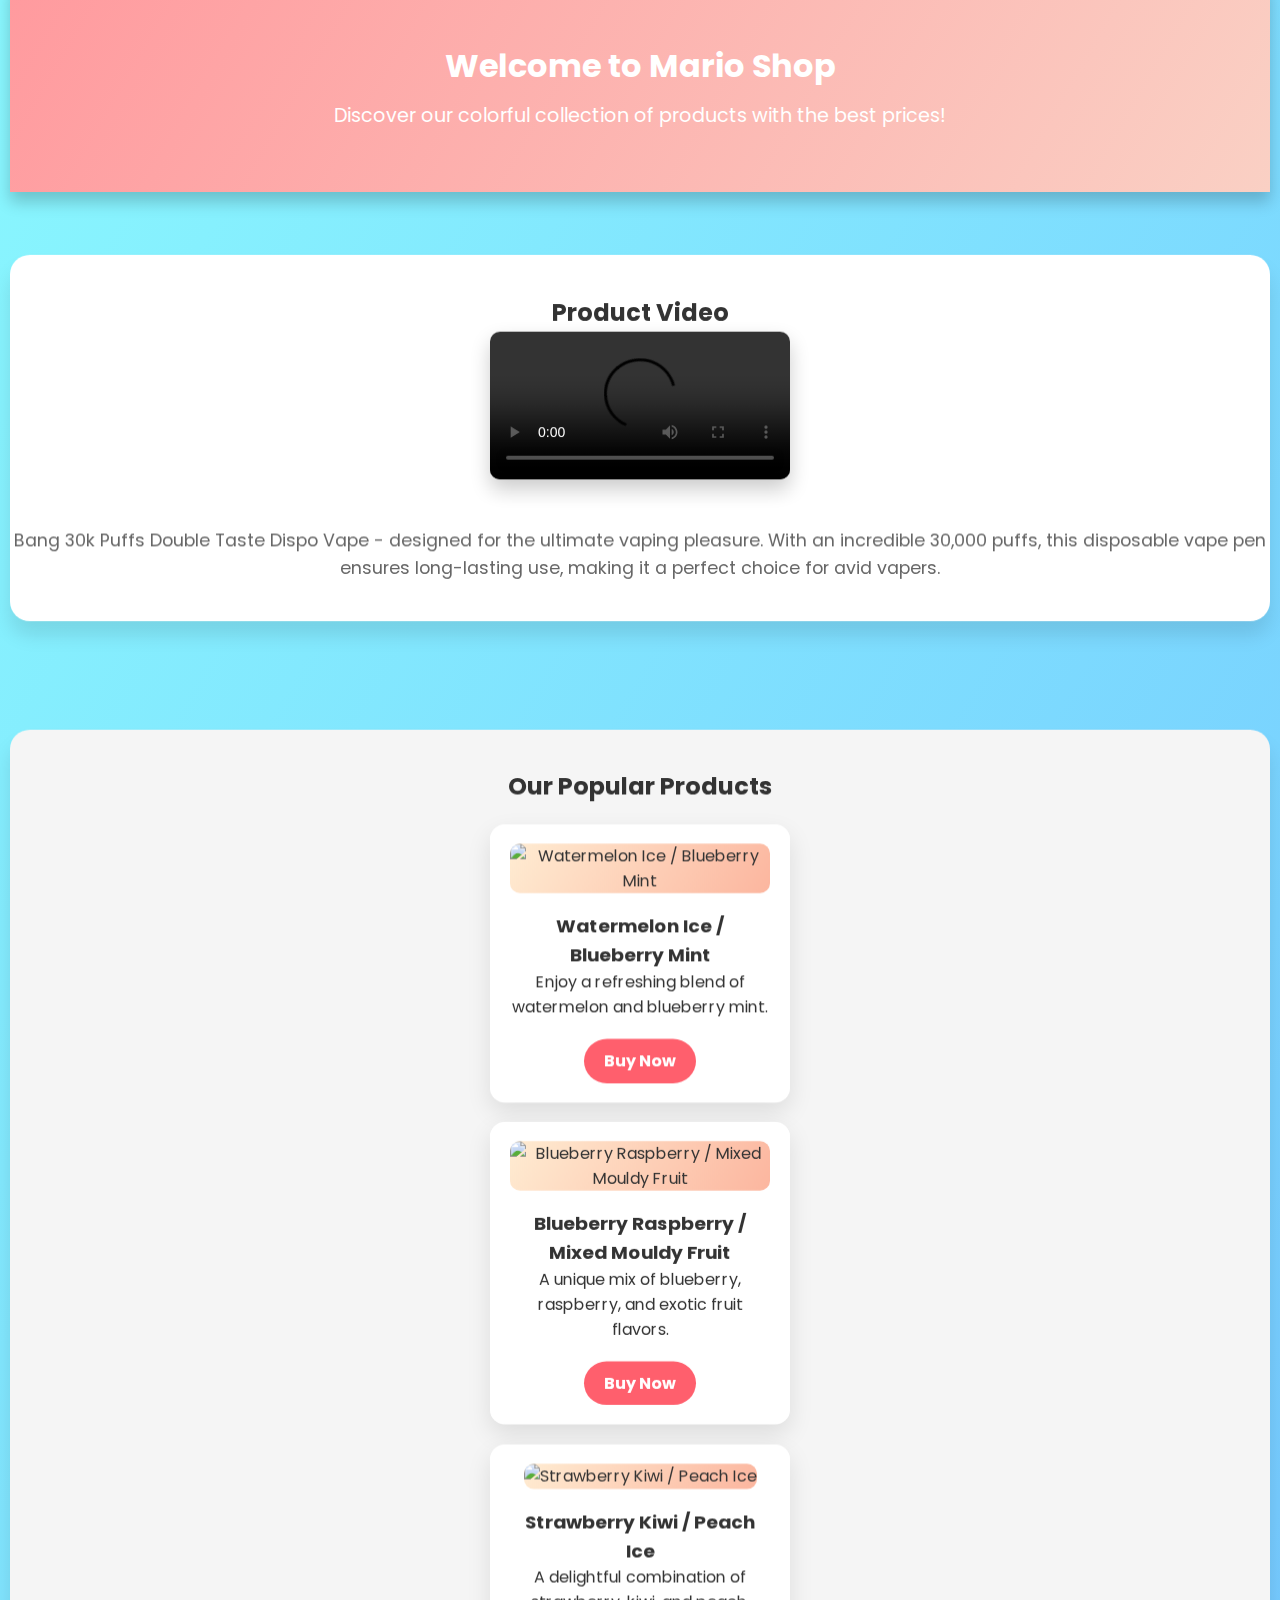
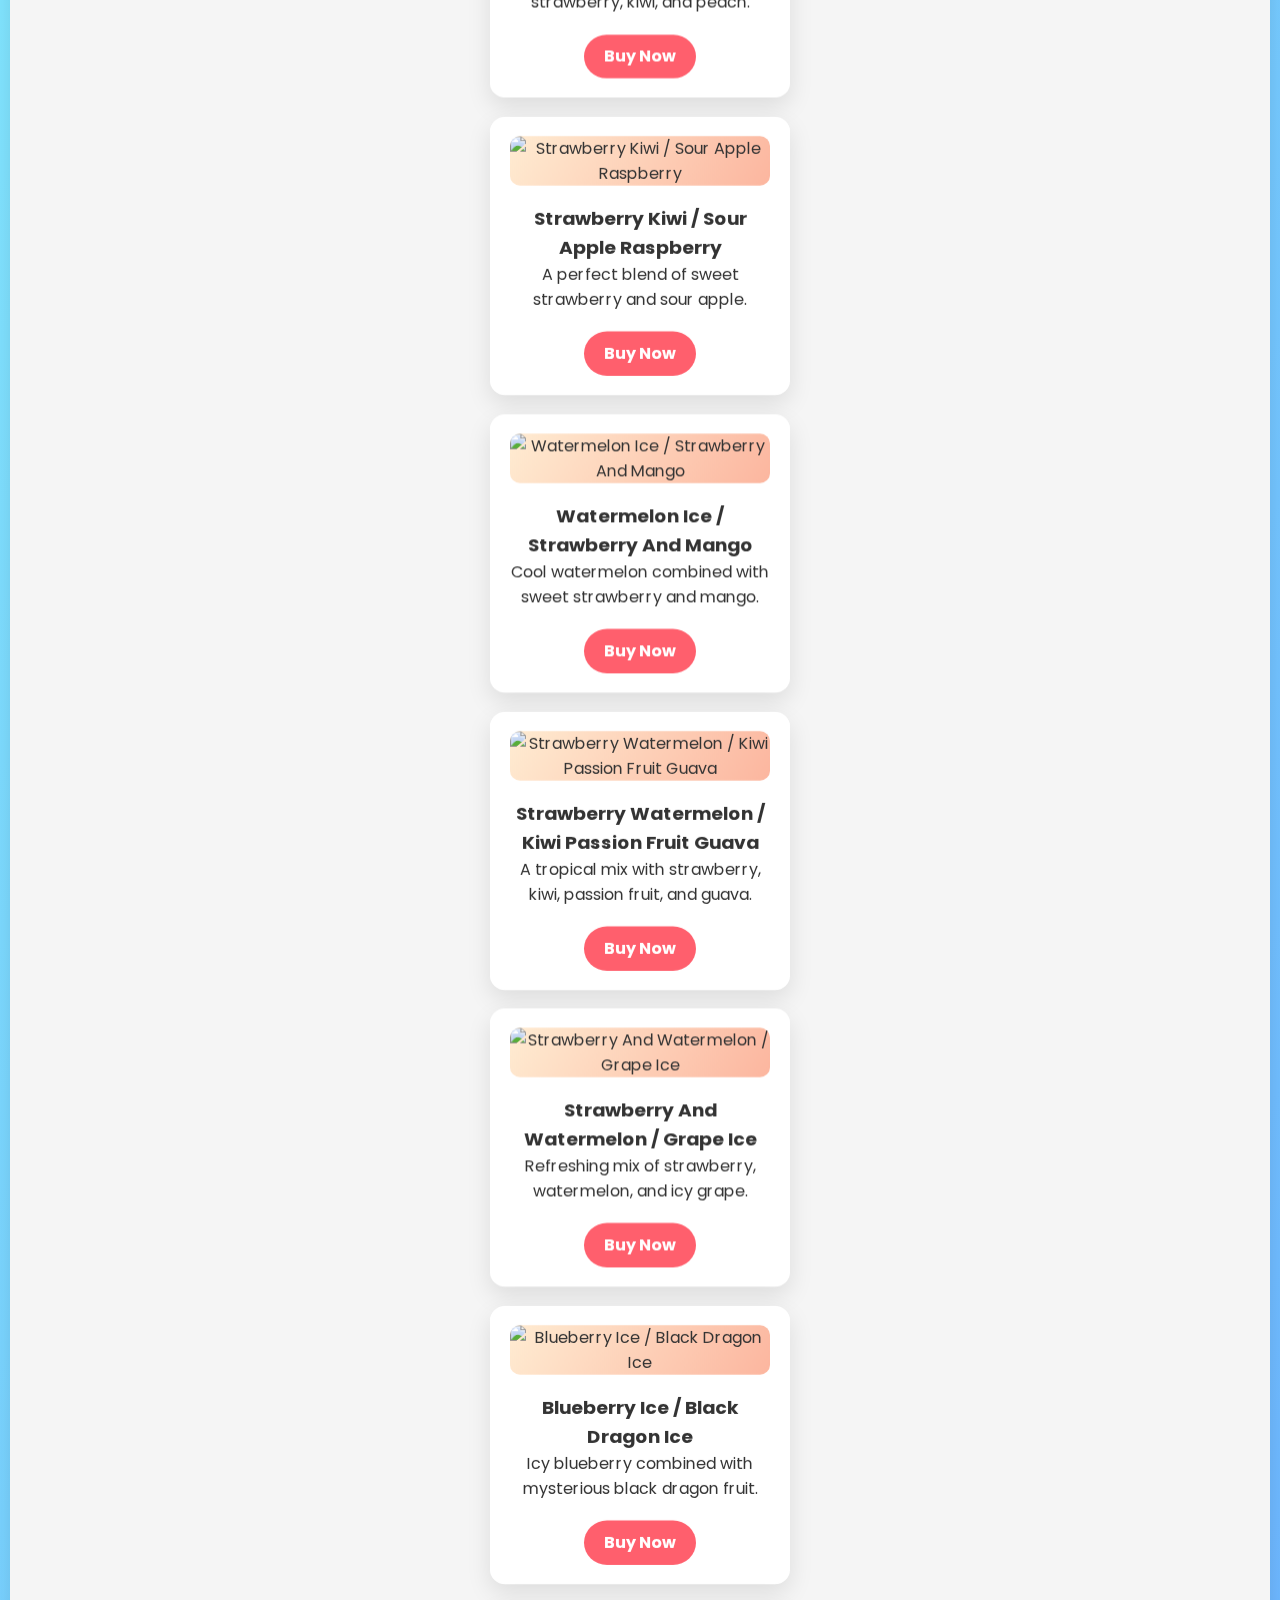
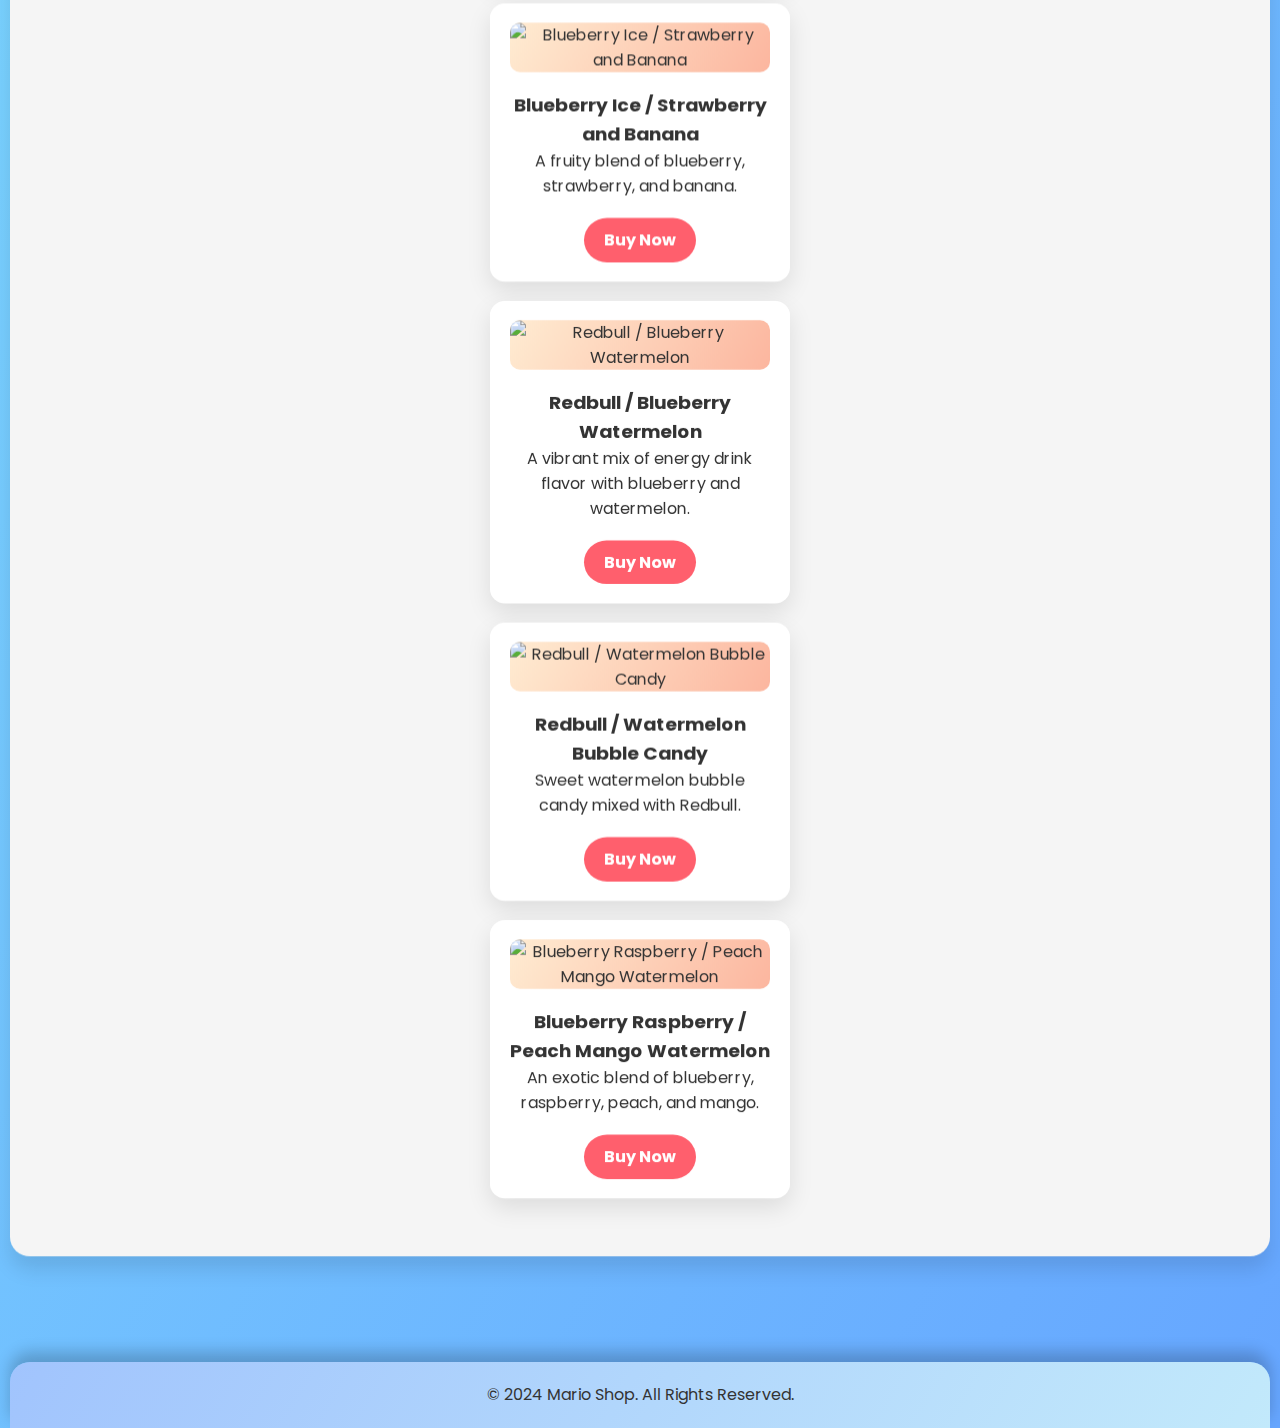
==== commit 90e8ed4c: "Update index.html" ====
--- a/index.html
+++ b/index.html
@@ -1,121 +1,134 @@
 <!DOCTYPE html>
 <html lang="en">
+
 <head>
     <meta charset="UTF-8">
     <meta name="viewport" content="width=device-width, initial-scale=1.0">
-    <title>Mario Shop - Puff 30k Collection</title>
+    <title>Mario Shop - Colorful 3D Design</title>
     <link rel="stylesheet" href="style.css">
     <link href="https://fonts.googleapis.com/css2?family=Poppins:wght@400;600&display=swap" rel="stylesheet">
 </head>
+
 <body>
     <header>
         <div class="container">
-            <h1 class="title">Welcome to Mario Shop - Puff 30k Collection</h1>
-            <p class="tagline">Discover our colorful collection of Puffs 30k with the best prices!</p>
+            <h1 class="title">Welcome to Mario Shop</h1>
+            <p class="tagline">Discover our colorful collection of products with the best prices!</p>
         </div>
     </header>
 
     <main>
-        <!-- Video Section -->
         <section class="video-section">
             <div class="container">
-                <h2>Product Video - Puff 30k</h2>
-                <video controls class="product-video">
+                <h2>Product Video</h2>
+                <video class="product-video" controls>
                     <source src="https://i.imgur.com/CTKXAsc.mp4" type="video/mp4">
                     Your browser does not support the video tag.
                 </video>
-                <p class="video-description">Bang 30k Puffs Double Taste Disposable Vape. Cutting-edge device designed for the ultimate vaping pleasure. With an incredible 30,000 puffs, this disposable vape pen ensures long-lasting use, making it a perfect choice for avid vapers.</p>
+                <p class="video-description">Bang 30k Puffs Double Taste Dispo Vape - designed for the ultimate vaping pleasure. With an incredible 30,000 puffs, this disposable vape pen ensures long-lasting use, making it a perfect choice for avid vapers.</p>
             </div>
         </section>
 
-        <!-- Products Section -->
         <section class="products">
             <div class="container">
-                <h2>Our Popular Puff 30k Products</h2>
+                <h2>Our Popular Products</h2>
+                <div class="product-grid">
+                    <!-- Flavor 1 -->
+                    <div class="product-card">
+                        <img class="product-img" src="https://i.imgur.com/Zgh5DWW.jpeg" alt="Watermelon Ice / Blueberry Mint">
+                        <h3>Watermelon Ice / Blueberry Mint</h3>
+                        <p class="product-desc">Enjoy a refreshing blend of watermelon and blueberry mint.</p>
+                        <a href="https://buy.stripe.com/7sI7uL6MU4Zdd68cMM" class="buy-button">Buy Now</a>
+                    </div>
 
-                <!-- Start Product List -->
-                <div class="product-card">
-                    <h3>Flavor 1: Watermelon Ice / Blueberry Mint</h3>
-                    <div class="product-img"></div>
-                    <p class="product-desc">Enjoy a refreshing mix of Watermelon Ice and Blueberry Mint.</p>
-                    <a href="https://buy.stripe.com/7sI7uL6MU4Zdd68cMM" class="buy-button">Buy Now</a>
-                </div>
+                    <!-- Flavor 2 -->
+                    <div class="product-card">
+                        <img class="product-img" src="https://i.imgur.com/w3MQ09o.jpeg" alt="Blueberry Raspberry / Mixed Mouldy Fruit">
+                        <h3>Blueberry Raspberry / Mixed Mouldy Fruit</h3>
+                        <p class="product-desc">A unique mix of blueberry, raspberry, and exotic fruit flavors.</p>
+                        <a href="https://buy.stripe.com/6oEaGXgnu77laY0dQR" class="buy-button">Buy Now</a>
+                    </div>
 
-                <div class="product-card">
-                    <h3>Flavor 2: Blueberry Raspberry / Mixed Mouldy Fruit</h3>
-                    <div class="product-img"></div>
-                    <p class="product-desc">A unique combination of Blueberry Raspberry with Mixed Mouldy Fruit.</p>
-                    <a href="https://buy.stripe.com/6oEaGXgnu77laY0dQR" class="buy-button">Buy Now</a>
-                </div>
+                    <!-- Flavor 3 -->
+                    <div class="product-card">
+                        <img class="product-img" src="https://i.imgur.com/8s3nEwE.jpeg" alt="Strawberry Kiwi / Peach Ice">
+                        <h3>Strawberry Kiwi / Peach Ice</h3>
+                        <p class="product-desc">A delightful combination of strawberry, kiwi, and peach.</p>
+                        <a href="https://buy.stripe.com/8wMcP5dbi1N13vyfZ0" class="buy-button">Buy Now</a>
+                    </div>
 
-                <div class="product-card">
-                    <h3>Flavor 3: Strawberry Kiwi / Peach Ice</h3>
-                    <div class="product-img"></div>
-                    <p class="product-desc">Taste the delicious mix of Strawberry Kiwi and Peach Ice.</p>
-                    <a href="https://buy.stripe.com/8wMcP5dbi1N13vyfZ0" class="buy-button">Buy Now</a>
-                </div>
+                    <!-- Flavor 4 -->
+                    <div class="product-card">
+                        <img class="product-img" src="https://i.imgur.com/s72A7fW.jpeg" alt="Strawberry Kiwi / Sour Apple Raspberry">
+                        <h3>Strawberry Kiwi / Sour Apple Raspberry</h3>
+                        <p class="product-desc">A perfect blend of sweet strawberry and sour apple.</p>
+                        <a href="https://buy.stripe.com/bIY3ev5IQdvJ8PS5kn" class="buy-button">Buy Now</a>
+                    </div>
 
-                <div class="product-card">
-                    <h3>Flavor 4: Strawberry Kiwi / Sour Apple Raspberry</h3>
-                    <div class="product-img"></div>
-                    <p class="product-desc">Enjoy the tangy combination of Strawberry Kiwi and Sour Apple Raspberry.</p>
-                    <a href="https://buy.stripe.com/bIY3ev5IQdvJ8PS5kn" class="buy-button">Buy Now</a>
-                </div>
+                    <!-- Flavor 5 -->
+                    <div class="product-card">
+                        <img class="product-img" src="https://i.imgur.com/zb9WFPU.jpeg" alt="Watermelon Ice / Strawberry And Mango">
+                        <h3>Watermelon Ice / Strawberry And Mango</h3>
+                        <p class="product-desc">Cool watermelon combined with sweet strawberry and mango.</p>
+                        <a href="https://buy.stripe.com/dR64iz5IQ0IX7LOaEI" class="buy-button">Buy Now</a>
+                    </div>
 
-                <div class="product-card">
-                    <h3>Flavor 5: Watermelon Ice / Strawberry And Mango</h3>
-                    <div class="product-img"></div>
-                    <p class="product-desc">Refreshing Watermelon Ice combined with Strawberry and Mango flavors.</p>
-                    <a href="https://buy.stripe.com/dR64iz5IQ0IX7LOaEI" class="buy-button">Buy Now</a>
-                </div>
+                    <!-- Flavor 6 -->
+                    <div class="product-card">
+                        <img class="product-img" src="https://i.imgur.com/gTedAEp.jpeg" alt="Strawberry Watermelon / Kiwi Passion Fruit Guava">
+                        <h3>Strawberry Watermelon / Kiwi Passion Fruit Guava</h3>
+                        <p class="product-desc">A tropical mix with strawberry, kiwi, passion fruit, and guava.</p>
+                        <a href="https://buy.stripe.com/9AQ9CT2wEfDR8PSbIN" class="buy-button">Buy Now</a>
+                    </div>
 
-                <div class="product-card">
-                    <h3>Flavor 6: Strawberry Watermelon / Kiwi Passion Fruit Guava</h3>
-                    <div class="product-img"></div>
-                    <p class="product-desc">A sweet combination of Strawberry Watermelon and Kiwi Passion Fruit Guava.</p>
-                    <a href="https://buy.stripe.com/9AQ9CT2wEfDR8PSbIN" class="buy-button">Buy Now</a>
-                </div>
+                    <!-- Flavor 7 -->
+                    <div class="product-card">
+                        <img class="product-img" src="https://i.imgur.com/a7rRzC9.jpeg" alt="Strawberry And Watermelon / Grape Ice">
+                        <h3>Strawberry And Watermelon / Grape Ice</h3>
+                        <p class="product-desc">Refreshing mix of strawberry, watermelon, and icy grape.</p>
+                        <a href="https://buy.stripe.com/14k6qHc7e2R52ruaEK" class="buy-button">Buy Now</a>
+                    </div>
 
-                <div class="product-card">
-                    <h3>Flavor 7: Strawberry And Watermelon / Grape Ice</h3>
-                    <div class="product-img"></div>
-                    <p class="product-desc">A cool blend of Strawberry, Watermelon, and Grape Ice.</p>
-                    <a href="https://buy.stripe.com/14k6qHc7e2R52ruaEK" class="buy-button">Buy Now</a>
-                </div>
+                    <!-- Flavor 8 -->
+                    <div class="product-card">
+                        <img class="product-img" src="https://i.imgur.com/nvjOiem.jpeg" alt="Blueberry Ice / Black Dragon Ice">
+                        <h3>Blueberry Ice / Black Dragon Ice</h3>
+                        <p class="product-desc">Icy blueberry combined with mysterious black dragon fruit.</p>
+                        <a href="https://buy.stripe.com/cN29CTefm9ft3vy9AH" class="buy-button">Buy Now</a>
+                    </div>
 
-                <div class="product-card">
-                    <h3>Flavor 8: Blueberry Ice / Black Dragon Ice</h3>
-                    <div class="product-img"></div>
-                    <p class="product-desc">Experience the cool mix of Blueberry Ice and Black Dragon Ice.</p>
-                    <a href="https://buy.stripe.com/cN29CTefm9ft3vy9AH" class="buy-button">Buy Now</a>
-                </div>
+                    <!-- Flavor 9 -->
+                    <div class="product-card">
+                        <img class="product-img" src="https://i.imgur.com/3Gg5YtZ.jpeg" alt="Blueberry Ice / Strawberry and Banana">
+                        <h3>Blueberry Ice / Strawberry and Banana</h3>
+                        <p class="product-desc">A fruity blend of blueberry, strawberry, and banana.</p>
+                        <a href="https://buy.stripe.com/aEU2ar4EMcrF4zC8wE" class="buy-button">Buy Now</a>
+                    </div>
 
-                <div class="product-card">
-                    <h3>Flavor 9: Blueberry Ice / Strawberry and Banana</h3>
-                    <div class="product-img"></div>
-                    <p class="product-desc">A tasty mix of Blueberry Ice with Strawberry and Banana.</p>
-                    <a href="https://buy.stripe.com/aEU2ar4EMcrF4zC8wE" class="buy-button">Buy Now</a>
-                </div>
+                    <!-- Flavor 10 -->
+                    <div class="product-card">
+                        <img class="product-img" src="https://i.imgur.com/bPh3r09.jpeg" alt="Redbull / Blueberry Watermelon">
+                        <h3>Redbull / Blueberry Watermelon</h3>
+                        <p class="product-desc">A vibrant mix of energy drink flavor with blueberry and watermelon.</p>
+                        <a href="https://buy.stripe.com/cN29CTc7ebnBeac7sB" class="buy-button">Buy Now</a>
+                    </div>
 
-                <div class="product-card">
-                    <h3>Flavor 10: Redbull / Blueberry Watermelon</h3>
-                    <div class="product-img"></div>
-                    <p class="product-desc">A flavorful blend of Redbull with Blueberry and Watermelon.</p>
-                    <a href="https://buy.stripe.com/cN29CTc7ebnBeac7sB" class="buy-button">Buy Now</a>
-                </div>
+                    <!-- Flavor 11 -->
+                    <div class="product-card">
+                        <img class="product-img" src="https://i.imgur.com/8rWt8tX.jpeg" alt="Redbull / Watermelon Bubble Candy">
+                        <h3>Redbull / Watermelon Bubble Candy</h3>
+                        <p class="product-desc">Sweet watermelon bubble candy mixed with Redbull.</p>
+                        <a href="https://buy.stripe.com/7sIaGX0owajxfeg8wG" class="buy-button">Buy Now</a>
+                    </div>
 
-                <div class="product-card">
-                    <h3>Flavor 11: Redbull / Watermelon Bubble Candy</h3>
-                    <div class="product-img"></div>
-                    <p class="product-desc">An exciting combination of Redbull with Watermelon Bubble Candy.</p>
-                    <a href="https://buy.stripe.com/7sIaGX0owajxfeg8wG" class="buy-button">Buy Now</a>
-                </div>
+                    <!-- Flavor 12 -->
+                    <div class="product-card">
+                        <img class="product-img" src="https://i.imgur.com/BmRhpPX.jpeg" alt="Blueberry Raspberry / Peach Mango Watermelon">
+                        <h3>Blueberry Raspberry / Peach Mango Watermelon</h3>
+                        <p class="product-desc">An exotic blend of blueberry, raspberry, peach, and mango.</p>
+                        <a href="https://buy.stripe.com/7sI5mD7QYajx4zC00b" class="buy-button">Buy Now</a>
+                    </div>
 
-                <div class="product-card">
-                    <h3>Flavor 12: Blueberry Raspberry / Peach Mango Watermelon</h3>
-                    <div class="product-img"></div>
-                    <p class="product-desc">Enjoy Blueberry Raspberry mixed with Peach Mango and Watermelon.</p>
-                    <a href="https://buy.stripe.com/7sI5mD7QYajx4zC00b" class="buy-button">Buy Now</a>
                 </div>
             </div>
         </section>
@@ -127,4 +140,5 @@
         </div>
     </footer>
 </body>
+
 </html>
--- a/style.css
+++ b/style.css
@@ -42,6 +42,36 @@
     margin-top: 10px;
 }
 
+/* Video Section */
+.video-section {
+    padding: 40px 0;
+    background: #ffffff;
+    color: #333;
+    margin-bottom: 40px;
+    border-radius: 20px;
+    box-shadow: 0 15px 20px rgba(0, 0, 0, 0.1);
+    transform: rotateX(10deg);
+    transition: 0.5s;
+}
+
+.video-section:hover {
+    transform: rotateX(0deg) scale(1.02);
+}
+
+.product-video {
+    max-width: 100%;
+    height: auto;
+    border-radius: 10px;
+    box-shadow: 0 10px 20px rgba(0, 0, 0, 0.2);
+    margin-bottom: 20px;
+}
+
+.video-description {
+    font-size: 1.1rem;
+    margin-top: 20px;
+    color: #666;
+}
+
 /* Main Product Section */
 .products {
     padding: 40px 0;
@@ -83,6 +113,11 @@
     margin-bottom: 20px;
 }
 
+.product-desc {
+    font-size: 1rem;
+    margin-bottom: 20px;
+}
+
 .buy-button {
     display: inline-block;
     background: #ff5f6d;
@@ -104,4 +139,10 @@
     background: linear-gradient(120deg, #a1c4fd, #c2e9fb);
     box-shadow: 0 -10px 15px rgba(0, 0, 0, 0.2);
     border-radius: 20px 20px 0 0;
+    color: #333;
 }
+
+footer p {
+    font-size: 1rem;
+    font-weight: 400;
+}
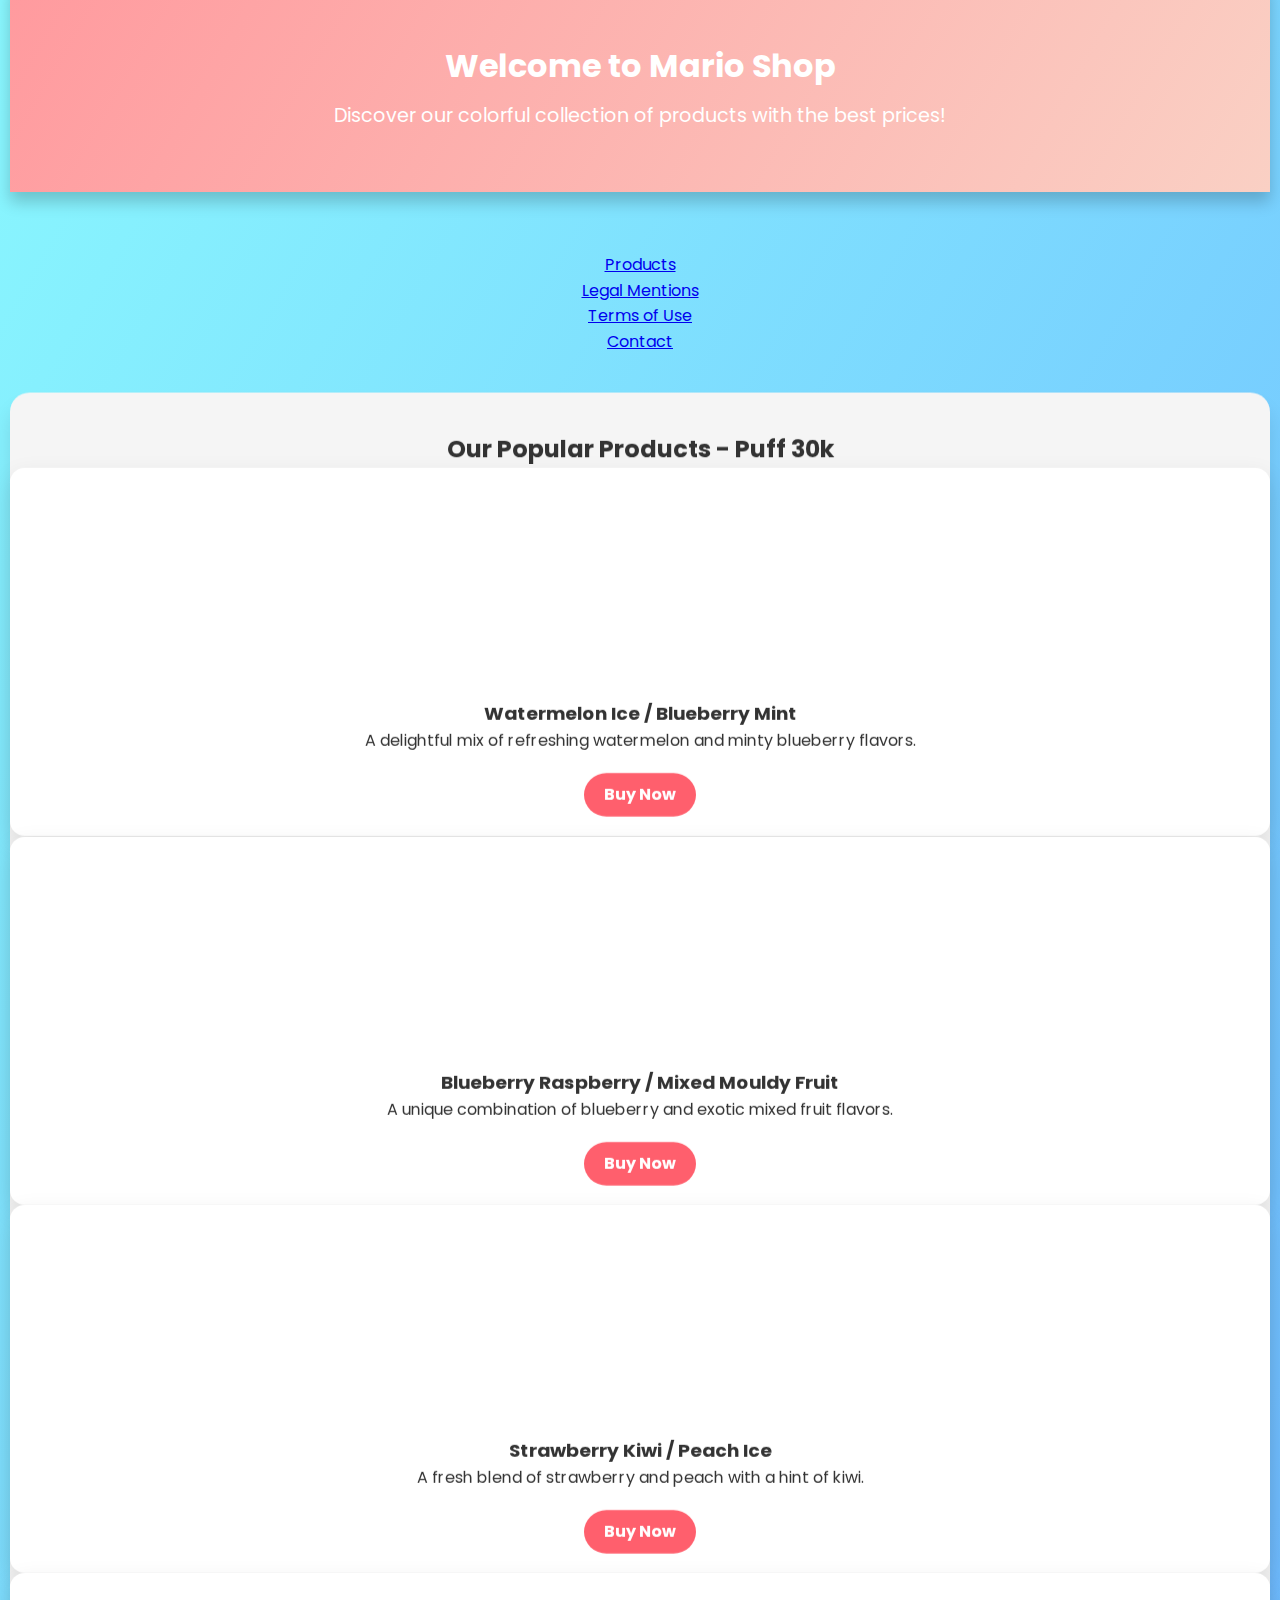
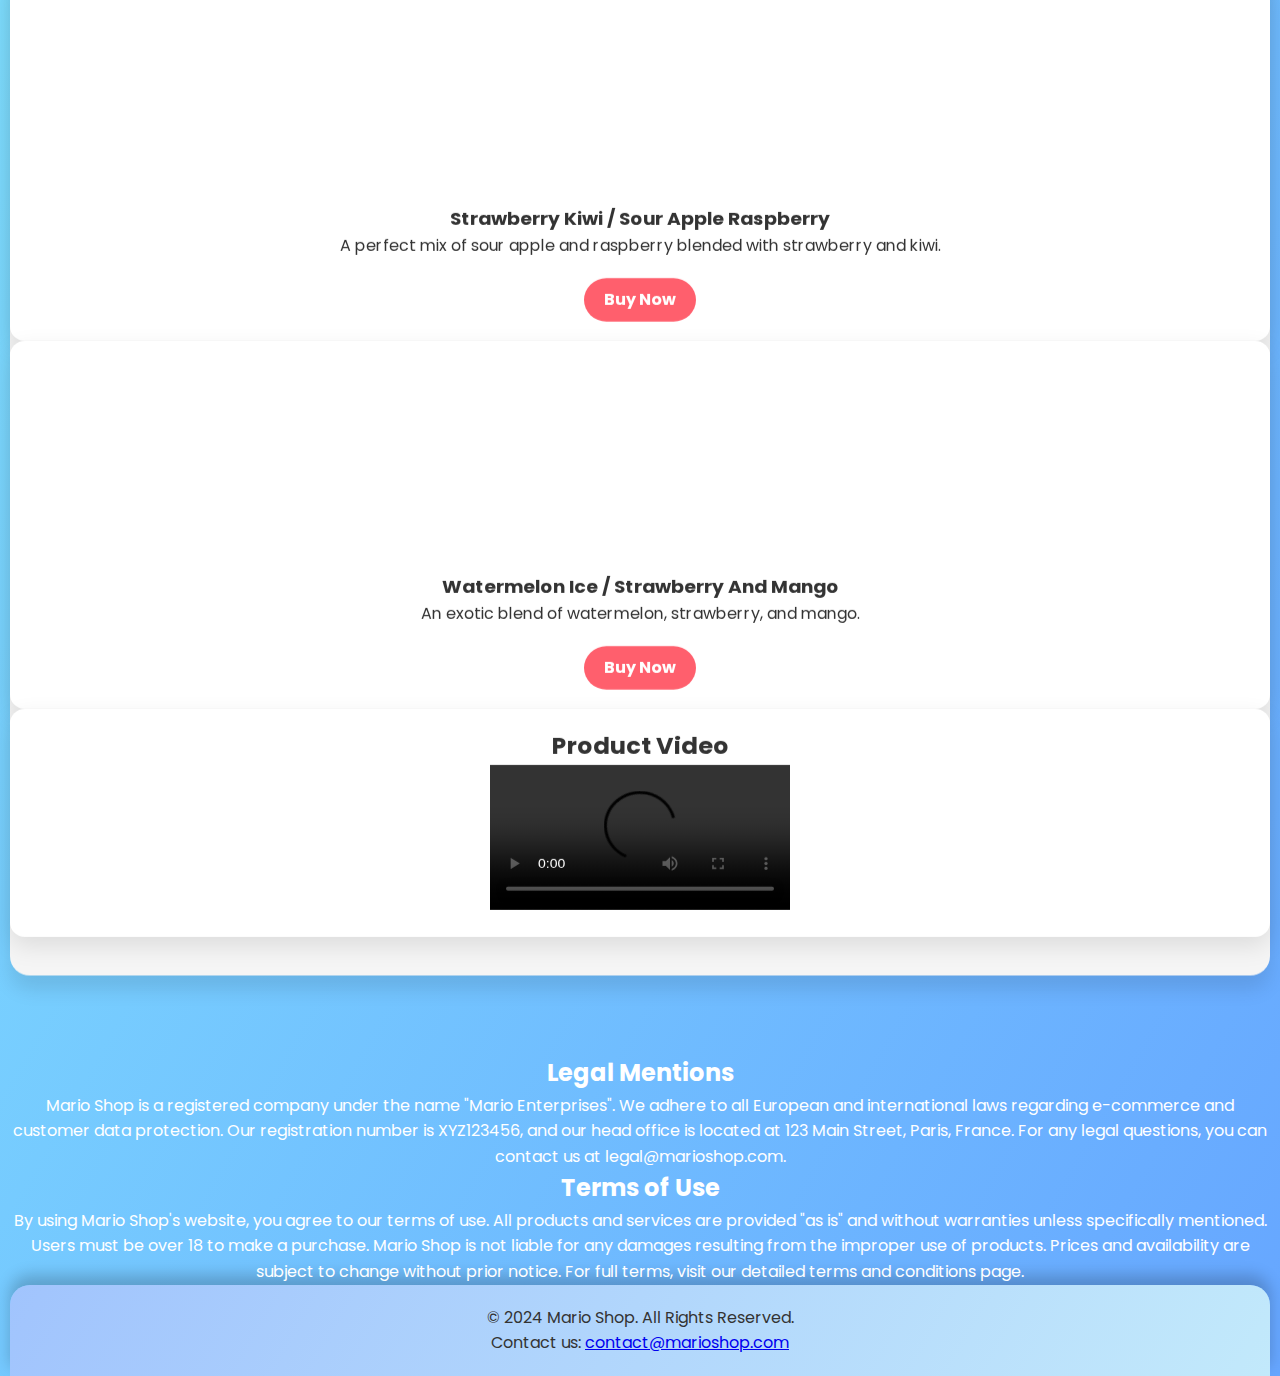
==== commit c33d1212: "Update index.html" ====
--- a/index.html
+++ b/index.html
@@ -1,6 +1,5 @@
 <!DOCTYPE html>
 <html lang="en">
-
 <head>
     <meta charset="UTF-8">
     <meta name="viewport" content="width=device-width, initial-scale=1.0">
@@ -8,7 +7,6 @@
     <link rel="stylesheet" href="style.css">
     <link href="https://fonts.googleapis.com/css2?family=Poppins:wght@400;600&display=swap" rel="stylesheet">
 </head>
-
 <body>
     <header>
         <div class="container">
@@ -17,128 +15,90 @@
         </div>
     </header>
 
+    <nav class="navbar">
+        <ul>
+            <li><a href="#products">Products</a></li>
+            <li><a href="#legal">Legal Mentions</a></li>
+            <li><a href="#terms">Terms of Use</a></li>
+            <li><a href="#contact">Contact</a></li>
+        </ul>
+    </nav>
+
     <main>
-        <section class="video-section">
+        <section id="products" class="products">
             <div class="container">
-                <h2>Product Video</h2>
-                <video class="product-video" controls>
-                    <source src="https://i.imgur.com/CTKXAsc.mp4" type="video/mp4">
-                    Your browser does not support the video tag.
-                </video>
-                <p class="video-description">Bang 30k Puffs Double Taste Dispo Vape - designed for the ultimate vaping pleasure. With an incredible 30,000 puffs, this disposable vape pen ensures long-lasting use, making it a perfect choice for avid vapers.</p>
+                <h2>Our Popular Products - Puff 30k</h2>
+
+                <!-- Loop through all flavors for Puff 30k -->
+                <div class="product-card">
+                    <div class="product-img" style="background-image: url('https://i.imgur.com/Zgh5DWW.jpeg');"></div>
+                    <h3>Watermelon Ice / Blueberry Mint</h3>
+                    <p class="product-desc">A delightful mix of refreshing watermelon and minty blueberry flavors.</p>
+                    <a href="https://buy.stripe.com/7sI7uL6MU4Zdd68cMM" class="buy-button">Buy Now</a>
+                </div>
+
+                <div class="product-card">
+                    <div class="product-img" style="background-image: url('https://i.imgur.com/w3MQ09o.jpeg');"></div>
+                    <h3>Blueberry Raspberry / Mixed Mouldy Fruit</h3>
+                    <p class="product-desc">A unique combination of blueberry and exotic mixed fruit flavors.</p>
+                    <a href="https://buy.stripe.com/6oEaGXgnu77laY0dQR" class="buy-button">Buy Now</a>
+                </div>
+
+                <div class="product-card">
+                    <div class="product-img" style="background-image: url('https://i.imgur.com/8s3nEwE.jpeg');"></div>
+                    <h3>Strawberry Kiwi / Peach Ice</h3>
+                    <p class="product-desc">A fresh blend of strawberry and peach with a hint of kiwi.</p>
+                    <a href="https://buy.stripe.com/8wMcP5dbi1N13vyfZ0" class="buy-button">Buy Now</a>
+                </div>
+
+                <!-- Add more products similarly for each flavor (I am adding some more here) -->
+                <div class="product-card">
+                    <div class="product-img" style="background-image: url('https://i.imgur.com/s72A7fW.jpeg');"></div>
+                    <h3>Strawberry Kiwi / Sour Apple Raspberry</h3>
+                    <p class="product-desc">A perfect mix of sour apple and raspberry blended with strawberry and kiwi.</p>
+                    <a href="https://buy.stripe.com/bIY3ev5IQdvJ8PS5kn" class="buy-button">Buy Now</a>
+                </div>
+
+                <div class="product-card">
+                    <div class="product-img" style="background-image: url('https://i.imgur.com/zb9WFPU.jpeg');"></div>
+                    <h3>Watermelon Ice / Strawberry And Mango</h3>
+                    <p class="product-desc">An exotic blend of watermelon, strawberry, and mango.</p>
+                    <a href="https://buy.stripe.com/dR64iz5IQ0IX7LOaEI" class="buy-button">Buy Now</a>
+                </div>
+
+                <!-- Product Video Section -->
+                <div class="product-card video">
+                    <h2>Product Video</h2>
+                    <video controls>
+                        <source src="https://i.imgur.com/CTKXAsc.mp4" type="video/mp4">
+                        Your browser does not support the video tag.
+                    </video>
+                </div>
             </div>
         </section>
 
-        <section class="products">
+        <!-- Legal Mentions Section -->
+        <section id="legal" class="legal">
             <div class="container">
-                <h2>Our Popular Products</h2>
-                <div class="product-grid">
-                    <!-- Flavor 1 -->
-                    <div class="product-card">
-                        <img class="product-img" src="https://i.imgur.com/Zgh5DWW.jpeg" alt="Watermelon Ice / Blueberry Mint">
-                        <h3>Watermelon Ice / Blueberry Mint</h3>
-                        <p class="product-desc">Enjoy a refreshing blend of watermelon and blueberry mint.</p>
-                        <a href="https://buy.stripe.com/7sI7uL6MU4Zdd68cMM" class="buy-button">Buy Now</a>
-                    </div>
+                <h2>Legal Mentions</h2>
+                <p>Mario Shop is a registered company under the name "Mario Enterprises". We adhere to all European and international laws regarding e-commerce and customer data protection. Our registration number is XYZ123456, and our head office is located at 123 Main Street, Paris, France. For any legal questions, you can contact us at legal@marioshop.com.</p>
+            </div>
+        </section>
 
-                    <!-- Flavor 2 -->
-                    <div class="product-card">
-                        <img class="product-img" src="https://i.imgur.com/w3MQ09o.jpeg" alt="Blueberry Raspberry / Mixed Mouldy Fruit">
-                        <h3>Blueberry Raspberry / Mixed Mouldy Fruit</h3>
-                        <p class="product-desc">A unique mix of blueberry, raspberry, and exotic fruit flavors.</p>
-                        <a href="https://buy.stripe.com/6oEaGXgnu77laY0dQR" class="buy-button">Buy Now</a>
-                    </div>
-
-                    <!-- Flavor 3 -->
-                    <div class="product-card">
-                        <img class="product-img" src="https://i.imgur.com/8s3nEwE.jpeg" alt="Strawberry Kiwi / Peach Ice">
-                        <h3>Strawberry Kiwi / Peach Ice</h3>
-                        <p class="product-desc">A delightful combination of strawberry, kiwi, and peach.</p>
-                        <a href="https://buy.stripe.com/8wMcP5dbi1N13vyfZ0" class="buy-button">Buy Now</a>
-                    </div>
-
-                    <!-- Flavor 4 -->
-                    <div class="product-card">
-                        <img class="product-img" src="https://i.imgur.com/s72A7fW.jpeg" alt="Strawberry Kiwi / Sour Apple Raspberry">
-                        <h3>Strawberry Kiwi / Sour Apple Raspberry</h3>
-                        <p class="product-desc">A perfect blend of sweet strawberry and sour apple.</p>
-                        <a href="https://buy.stripe.com/bIY3ev5IQdvJ8PS5kn" class="buy-button">Buy Now</a>
-                    </div>
-
-                    <!-- Flavor 5 -->
-                    <div class="product-card">
-                        <img class="product-img" src="https://i.imgur.com/zb9WFPU.jpeg" alt="Watermelon Ice / Strawberry And Mango">
-                        <h3>Watermelon Ice / Strawberry And Mango</h3>
-                        <p class="product-desc">Cool watermelon combined with sweet strawberry and mango.</p>
-                        <a href="https://buy.stripe.com/dR64iz5IQ0IX7LOaEI" class="buy-button">Buy Now</a>
-                    </div>
-
-                    <!-- Flavor 6 -->
-                    <div class="product-card">
-                        <img class="product-img" src="https://i.imgur.com/gTedAEp.jpeg" alt="Strawberry Watermelon / Kiwi Passion Fruit Guava">
-                        <h3>Strawberry Watermelon / Kiwi Passion Fruit Guava</h3>
-                        <p class="product-desc">A tropical mix with strawberry, kiwi, passion fruit, and guava.</p>
-                        <a href="https://buy.stripe.com/9AQ9CT2wEfDR8PSbIN" class="buy-button">Buy Now</a>
-                    </div>
-
-                    <!-- Flavor 7 -->
-                    <div class="product-card">
-                        <img class="product-img" src="https://i.imgur.com/a7rRzC9.jpeg" alt="Strawberry And Watermelon / Grape Ice">
-                        <h3>Strawberry And Watermelon / Grape Ice</h3>
-                        <p class="product-desc">Refreshing mix of strawberry, watermelon, and icy grape.</p>
-                        <a href="https://buy.stripe.com/14k6qHc7e2R52ruaEK" class="buy-button">Buy Now</a>
-                    </div>
-
-                    <!-- Flavor 8 -->
-                    <div class="product-card">
-                        <img class="product-img" src="https://i.imgur.com/nvjOiem.jpeg" alt="Blueberry Ice / Black Dragon Ice">
-                        <h3>Blueberry Ice / Black Dragon Ice</h3>
-                        <p class="product-desc">Icy blueberry combined with mysterious black dragon fruit.</p>
-                        <a href="https://buy.stripe.com/cN29CTefm9ft3vy9AH" class="buy-button">Buy Now</a>
-                    </div>
-
-                    <!-- Flavor 9 -->
-                    <div class="product-card">
-                        <img class="product-img" src="https://i.imgur.com/3Gg5YtZ.jpeg" alt="Blueberry Ice / Strawberry and Banana">
-                        <h3>Blueberry Ice / Strawberry and Banana</h3>
-                        <p class="product-desc">A fruity blend of blueberry, strawberry, and banana.</p>
-                        <a href="https://buy.stripe.com/aEU2ar4EMcrF4zC8wE" class="buy-button">Buy Now</a>
-                    </div>
-
-                    <!-- Flavor 10 -->
-                    <div class="product-card">
-                        <img class="product-img" src="https://i.imgur.com/bPh3r09.jpeg" alt="Redbull / Blueberry Watermelon">
-                        <h3>Redbull / Blueberry Watermelon</h3>
-                        <p class="product-desc">A vibrant mix of energy drink flavor with blueberry and watermelon.</p>
-                        <a href="https://buy.stripe.com/cN29CTc7ebnBeac7sB" class="buy-button">Buy Now</a>
-                    </div>
-
-                    <!-- Flavor 11 -->
-                    <div class="product-card">
-                        <img class="product-img" src="https://i.imgur.com/8rWt8tX.jpeg" alt="Redbull / Watermelon Bubble Candy">
-                        <h3>Redbull / Watermelon Bubble Candy</h3>
-                        <p class="product-desc">Sweet watermelon bubble candy mixed with Redbull.</p>
-                        <a href="https://buy.stripe.com/7sIaGX0owajxfeg8wG" class="buy-button">Buy Now</a>
-                    </div>
-
-                    <!-- Flavor 12 -->
-                    <div class="product-card">
-                        <img class="product-img" src="https://i.imgur.com/BmRhpPX.jpeg" alt="Blueberry Raspberry / Peach Mango Watermelon">
-                        <h3>Blueberry Raspberry / Peach Mango Watermelon</h3>
-                        <p class="product-desc">An exotic blend of blueberry, raspberry, peach, and mango.</p>
-                        <a href="https://buy.stripe.com/7sI5mD7QYajx4zC00b" class="buy-button">Buy Now</a>
-                    </div>
-
-                </div>
+        <!-- Terms of Use Section -->
+        <section id="terms" class="terms">
+            <div class="container">
+                <h2>Terms of Use</h2>
+                <p>By using Mario Shop's website, you agree to our terms of use. All products and services are provided "as is" and without warranties unless specifically mentioned. Users must be over 18 to make a purchase. Mario Shop is not liable for any damages resulting from the improper use of products. Prices and availability are subject to change without prior notice. For full terms, visit our detailed terms and conditions page.</p>
             </div>
         </section>
     </main>
 
-    <footer>
+    <footer id="contact">
         <div class="container">
             <p>&copy; 2024 Mario Shop. All Rights Reserved.</p>
+            <p>Contact us: <a href="mailto:contact@marioshop.com">contact@marioshop.com</a></p>
         </div>
     </footer>
 </body>
-
 </html>
--- a/style.css
+++ b/style.css
@@ -88,13 +88,17 @@
     transform: rotateX(0deg) scale(1.05);
 }
 
+.product-grid {
+    display: grid;
+    grid-template-columns: repeat(auto-fit, minmax(250px, 1fr));
+    gap: 20px;
+}
+
 .product-card {
     background: #fff;
     color: #333;
     border-radius: 15px;
     overflow: hidden;
-    margin: 20px auto;
-    max-width: 300px;
     padding: 20px;
     transition: 0.5s;
     box-shadow: 0 10px 25px rgba(0, 0, 0, 0.1);
@@ -107,8 +111,9 @@
 }
 
 .product-img {
+    width: 100%;
     height: 200px;
-    background: linear-gradient(120deg, #ffecd2, #fcb69f);
+    object-fit: cover;
     border-radius: 10px;
     margin-bottom: 20px;
 }
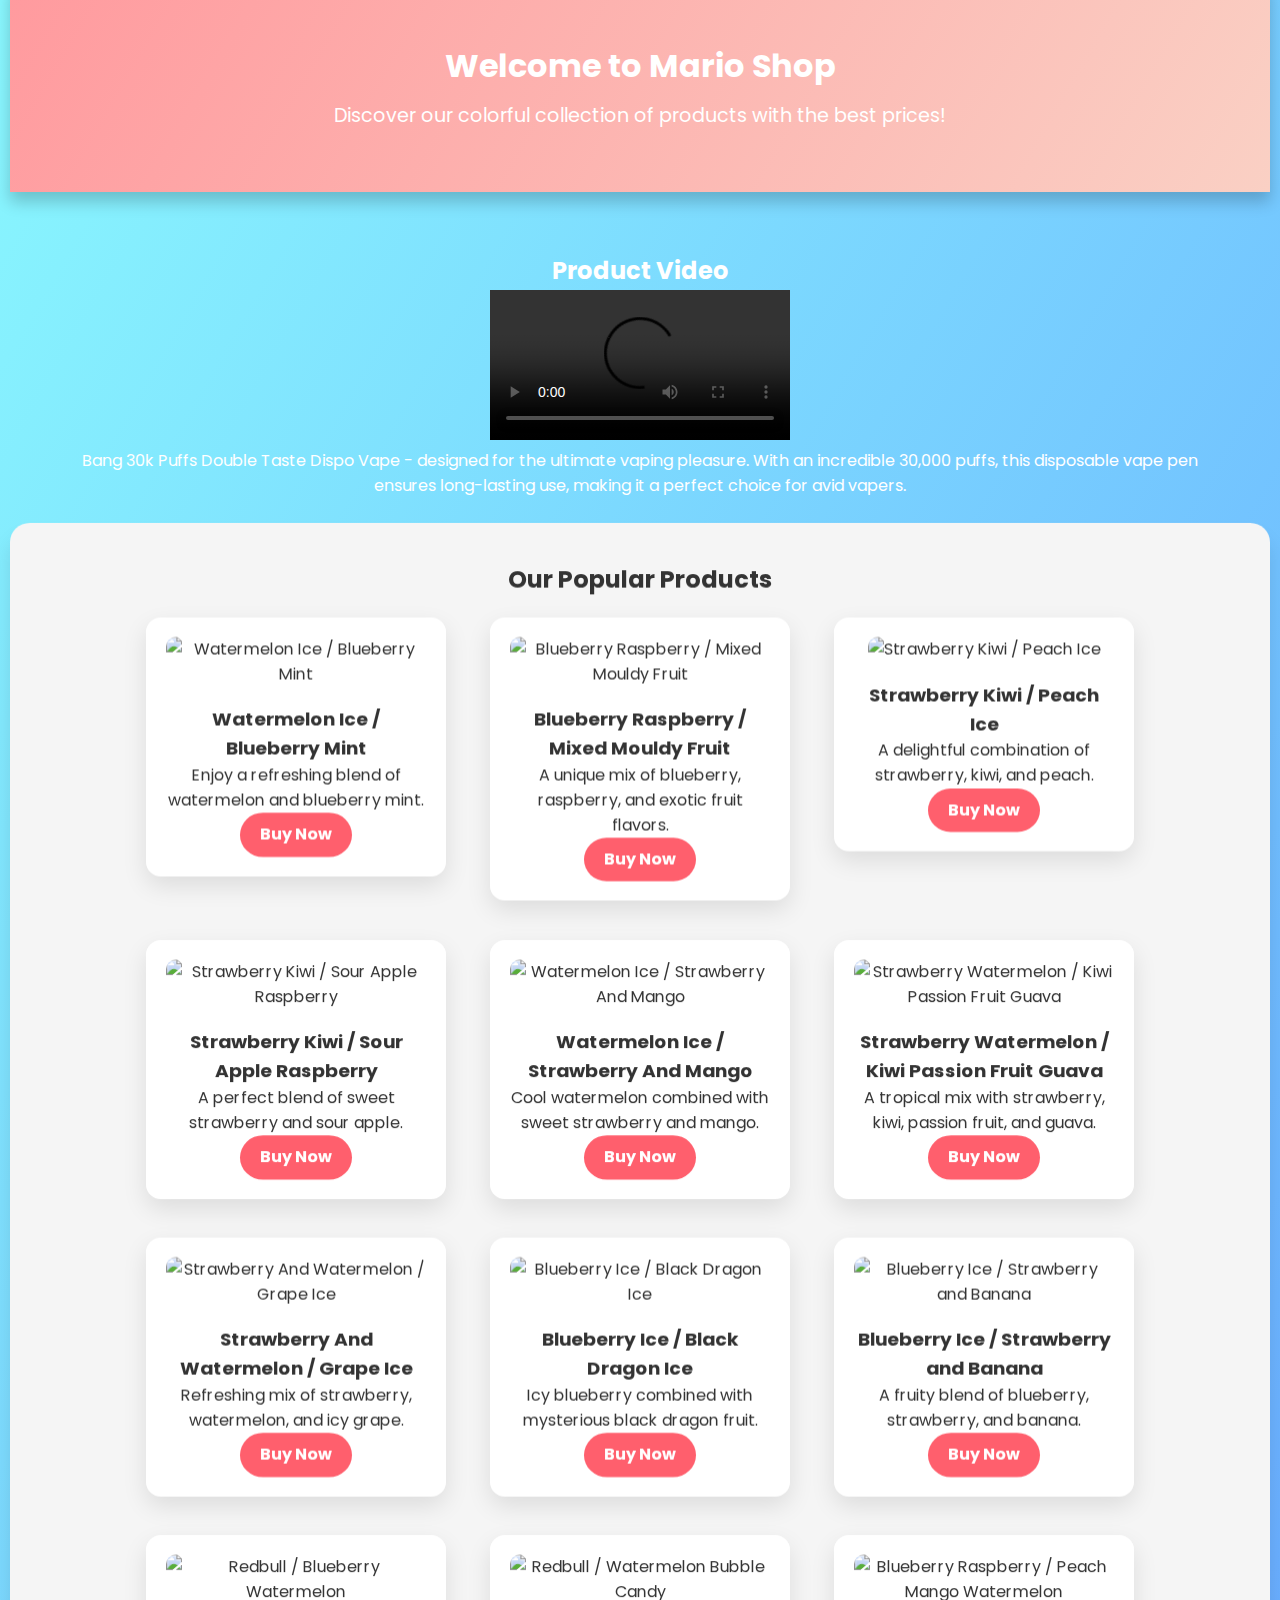
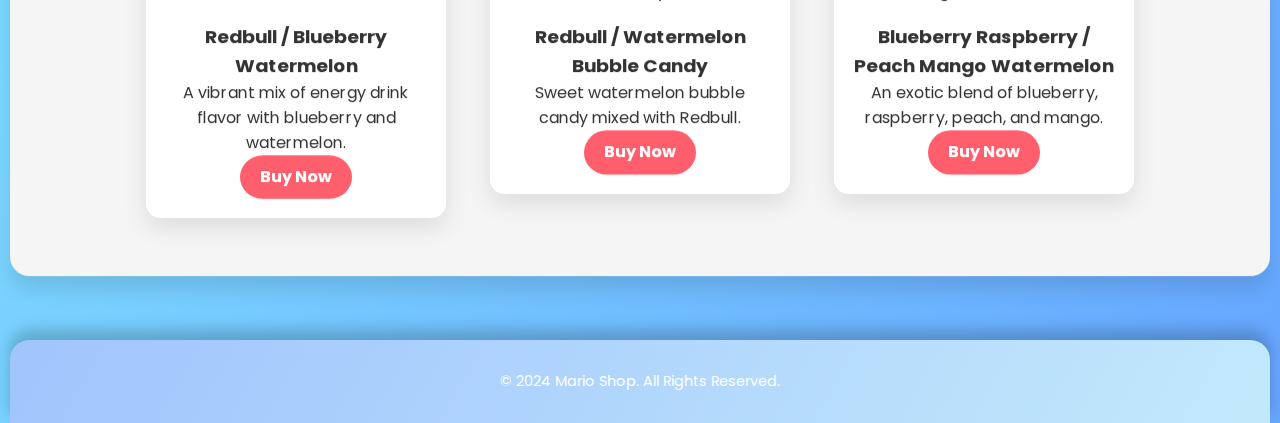
==== commit b92ff823: "Update index.html" ====
--- a/index.html
+++ b/index.html
@@ -1,5 +1,6 @@
 <!DOCTYPE html>
 <html lang="en">
+
 <head>
     <meta charset="UTF-8">
     <meta name="viewport" content="width=device-width, initial-scale=1.0">
@@ -7,6 +8,7 @@
     <link rel="stylesheet" href="style.css">
     <link href="https://fonts.googleapis.com/css2?family=Poppins:wght@400;600&display=swap" rel="stylesheet">
 </head>
+
 <body>
     <header>
         <div class="container">
@@ -15,90 +17,128 @@
         </div>
     </header>
 
-    <nav class="navbar">
-        <ul>
-            <li><a href="#products">Products</a></li>
-            <li><a href="#legal">Legal Mentions</a></li>
-            <li><a href="#terms">Terms of Use</a></li>
-            <li><a href="#contact">Contact</a></li>
-        </ul>
-    </nav>
-
     <main>
-        <section id="products" class="products">
+        <section class="video-section">
             <div class="container">
-                <h2>Our Popular Products - Puff 30k</h2>
-
-                <!-- Loop through all flavors for Puff 30k -->
-                <div class="product-card">
-                    <div class="product-img" style="background-image: url('https://i.imgur.com/Zgh5DWW.jpeg');"></div>
-                    <h3>Watermelon Ice / Blueberry Mint</h3>
-                    <p class="product-desc">A delightful mix of refreshing watermelon and minty blueberry flavors.</p>
-                    <a href="https://buy.stripe.com/7sI7uL6MU4Zdd68cMM" class="buy-button">Buy Now</a>
-                </div>
-
-                <div class="product-card">
-                    <div class="product-img" style="background-image: url('https://i.imgur.com/w3MQ09o.jpeg');"></div>
-                    <h3>Blueberry Raspberry / Mixed Mouldy Fruit</h3>
-                    <p class="product-desc">A unique combination of blueberry and exotic mixed fruit flavors.</p>
-                    <a href="https://buy.stripe.com/6oEaGXgnu77laY0dQR" class="buy-button">Buy Now</a>
-                </div>
-
-                <div class="product-card">
-                    <div class="product-img" style="background-image: url('https://i.imgur.com/8s3nEwE.jpeg');"></div>
-                    <h3>Strawberry Kiwi / Peach Ice</h3>
-                    <p class="product-desc">A fresh blend of strawberry and peach with a hint of kiwi.</p>
-                    <a href="https://buy.stripe.com/8wMcP5dbi1N13vyfZ0" class="buy-button">Buy Now</a>
-                </div>
-
-                <!-- Add more products similarly for each flavor (I am adding some more here) -->
-                <div class="product-card">
-                    <div class="product-img" style="background-image: url('https://i.imgur.com/s72A7fW.jpeg');"></div>
-                    <h3>Strawberry Kiwi / Sour Apple Raspberry</h3>
-                    <p class="product-desc">A perfect mix of sour apple and raspberry blended with strawberry and kiwi.</p>
-                    <a href="https://buy.stripe.com/bIY3ev5IQdvJ8PS5kn" class="buy-button">Buy Now</a>
-                </div>
-
-                <div class="product-card">
-                    <div class="product-img" style="background-image: url('https://i.imgur.com/zb9WFPU.jpeg');"></div>
-                    <h3>Watermelon Ice / Strawberry And Mango</h3>
-                    <p class="product-desc">An exotic blend of watermelon, strawberry, and mango.</p>
-                    <a href="https://buy.stripe.com/dR64iz5IQ0IX7LOaEI" class="buy-button">Buy Now</a>
-                </div>
-
-                <!-- Product Video Section -->
-                <div class="product-card video">
-                    <h2>Product Video</h2>
-                    <video controls>
-                        <source src="https://i.imgur.com/CTKXAsc.mp4" type="video/mp4">
-                        Your browser does not support the video tag.
-                    </video>
-                </div>
+                <h2>Product Video</h2>
+                <video class="product-video" controls>
+                    <source src="https://i.imgur.com/CTKXAsc.mp4" type="video/mp4">
+                    Your browser does not support the video tag.
+                </video>
+                <p class="video-description">Bang 30k Puffs Double Taste Dispo Vape - designed for the ultimate vaping pleasure. With an incredible 30,000 puffs, this disposable vape pen ensures long-lasting use, making it a perfect choice for avid vapers.</p>
             </div>
         </section>
 
-        <!-- Legal Mentions Section -->
-        <section id="legal" class="legal">
+        <section class="products">
             <div class="container">
-                <h2>Legal Mentions</h2>
-                <p>Mario Shop is a registered company under the name "Mario Enterprises". We adhere to all European and international laws regarding e-commerce and customer data protection. Our registration number is XYZ123456, and our head office is located at 123 Main Street, Paris, France. For any legal questions, you can contact us at legal@marioshop.com.</p>
-            </div>
-        </section>
+                <h2>Our Popular Products</h2>
+                <div class="product-grid">
+                    <!-- Flavor 1 -->
+                    <div class="product-card">
+                        <img class="product-img" src="https://i.imgur.com/Zgh5DWW.jpeg" alt="Watermelon Ice / Blueberry Mint">
+                        <h3>Watermelon Ice / Blueberry Mint</h3>
+                        <p class="product-desc">Enjoy a refreshing blend of watermelon and blueberry mint.</p>
+                        <a href="https://buy.stripe.com/7sI7uL6MU4Zdd68cMM" class="buy-button">Buy Now</a>
+                    </div>
 
-        <!-- Terms of Use Section -->
-        <section id="terms" class="terms">
-            <div class="container">
-                <h2>Terms of Use</h2>
-                <p>By using Mario Shop's website, you agree to our terms of use. All products and services are provided "as is" and without warranties unless specifically mentioned. Users must be over 18 to make a purchase. Mario Shop is not liable for any damages resulting from the improper use of products. Prices and availability are subject to change without prior notice. For full terms, visit our detailed terms and conditions page.</p>
+                    <!-- Flavor 2 -->
+                    <div class="product-card">
+                        <img class="product-img" src="https://i.imgur.com/w3MQ09o.jpeg" alt="Blueberry Raspberry / Mixed Mouldy Fruit">
+                        <h3>Blueberry Raspberry / Mixed Mouldy Fruit</h3>
+                        <p class="product-desc">A unique mix of blueberry, raspberry, and exotic fruit flavors.</p>
+                        <a href="https://buy.stripe.com/6oEaGXgnu77laY0dQR" class="buy-button">Buy Now</a>
+                    </div>
+
+                    <!-- Flavor 3 -->
+                    <div class="product-card">
+                        <img class="product-img" src="https://i.imgur.com/8s3nEwE.jpeg" alt="Strawberry Kiwi / Peach Ice">
+                        <h3>Strawberry Kiwi / Peach Ice</h3>
+                        <p class="product-desc">A delightful combination of strawberry, kiwi, and peach.</p>
+                        <a href="https://buy.stripe.com/8wMcP5dbi1N13vyfZ0" class="buy-button">Buy Now</a>
+                    </div>
+
+                    <!-- Flavor 4 -->
+                    <div class="product-card">
+                        <img class="product-img" src="https://i.imgur.com/s72A7fW.jpeg" alt="Strawberry Kiwi / Sour Apple Raspberry">
+                        <h3>Strawberry Kiwi / Sour Apple Raspberry</h3>
+                        <p class="product-desc">A perfect blend of sweet strawberry and sour apple.</p>
+                        <a href="https://buy.stripe.com/bIY3ev5IQdvJ8PS5kn" class="buy-button">Buy Now</a>
+                    </div>
+
+                    <!-- Flavor 5 -->
+                    <div class="product-card">
+                        <img class="product-img" src="https://i.imgur.com/zb9WFPU.jpeg" alt="Watermelon Ice / Strawberry And Mango">
+                        <h3>Watermelon Ice / Strawberry And Mango</h3>
+                        <p class="product-desc">Cool watermelon combined with sweet strawberry and mango.</p>
+                        <a href="https://buy.stripe.com/dR64iz5IQ0IX7LOaEI" class="buy-button">Buy Now</a>
+                    </div>
+
+                    <!-- Flavor 6 -->
+                    <div class="product-card">
+                        <img class="product-img" src="https://i.imgur.com/gTedAEp.jpeg" alt="Strawberry Watermelon / Kiwi Passion Fruit Guava">
+                        <h3>Strawberry Watermelon / Kiwi Passion Fruit Guava</h3>
+                        <p class="product-desc">A tropical mix with strawberry, kiwi, passion fruit, and guava.</p>
+                        <a href="https://buy.stripe.com/9AQ9CT2wEfDR8PSbIN" class="buy-button">Buy Now</a>
+                    </div>
+
+                    <!-- Flavor 7 -->
+                    <div class="product-card">
+                        <img class="product-img" src="https://i.imgur.com/a7rRzC9.jpeg" alt="Strawberry And Watermelon / Grape Ice">
+                        <h3>Strawberry And Watermelon / Grape Ice</h3>
+                        <p class="product-desc">Refreshing mix of strawberry, watermelon, and icy grape.</p>
+                        <a href="https://buy.stripe.com/14k6qHc7e2R52ruaEK" class="buy-button">Buy Now</a>
+                    </div>
+
+                    <!-- Flavor 8 -->
+                    <div class="product-card">
+                        <img class="product-img" src="https://i.imgur.com/nvjOiem.jpeg" alt="Blueberry Ice / Black Dragon Ice">
+                        <h3>Blueberry Ice / Black Dragon Ice</h3>
+                        <p class="product-desc">Icy blueberry combined with mysterious black dragon fruit.</p>
+                        <a href="https://buy.stripe.com/cN29CTefm9ft3vy9AH" class="buy-button">Buy Now</a>
+                    </div>
+
+                    <!-- Flavor 9 -->
+                    <div class="product-card">
+                        <img class="product-img" src="https://i.imgur.com/3Gg5YtZ.jpeg" alt="Blueberry Ice / Strawberry and Banana">
+                        <h3>Blueberry Ice / Strawberry and Banana</h3>
+                        <p class="product-desc">A fruity blend of blueberry, strawberry, and banana.</p>
+                        <a href="https://buy.stripe.com/aEU2ar4EMcrF4zC8wE" class="buy-button">Buy Now</a>
+                    </div>
+
+                    <!-- Flavor 10 -->
+                    <div class="product-card">
+                        <img class="product-img" src="https://i.imgur.com/bPh3r09.jpeg" alt="Redbull / Blueberry Watermelon">
+                        <h3>Redbull / Blueberry Watermelon</h3>
+                        <p class="product-desc">A vibrant mix of energy drink flavor with blueberry and watermelon.</p>
+                        <a href="https://buy.stripe.com/cN29CTc7ebnBeac7sB" class="buy-button">Buy Now</a>
+                    </div>
+
+                    <!-- Flavor 11 -->
+                    <div class="product-card">
+                        <img class="product-img" src="https://i.imgur.com/8rWt8tX.jpeg" alt="Redbull / Watermelon Bubble Candy">
+                        <h3>Redbull / Watermelon Bubble Candy</h3>
+                        <p class="product-desc">Sweet watermelon bubble candy mixed with Redbull.</p>
+                        <a href="https://buy.stripe.com/7sIaGX0owajxfeg8wG" class="buy-button">Buy Now</a>
+                    </div>
+
+                    <!-- Flavor 12 -->
+                    <div class="product-card">
+                        <img class="product-img" src="https://i.imgur.com/BmRhpPX.jpeg" alt="Blueberry Raspberry / Peach Mango Watermelon">
+                        <h3>Blueberry Raspberry / Peach Mango Watermelon</h3>
+                        <p class="product-desc">An exotic blend of blueberry, raspberry, peach, and mango.</p>
+                        <a href="https://buy.stripe.com/7sI5mD7QYajx4zC00b" class="buy-button">Buy Now</a>
+                    </div>
+
+                </div>
             </div>
         </section>
     </main>
 
-    <footer id="contact">
+    <footer>
         <div class="container">
             <p>&copy; 2024 Mario Shop. All Rights Reserved.</p>
-            <p>Contact us: <a href="mailto:contact@marioshop.com">contact@marioshop.com</a></p>
         </div>
     </footer>
 </body>
+
 </html>
--- a/style.css
+++ b/style.css
@@ -42,34 +42,32 @@
     margin-top: 10px;
 }
 
-/* Video Section */
-.video-section {
-    padding: 40px 0;
-    background: #ffffff;
-    color: #333;
-    margin-bottom: 40px;
-    border-radius: 20px;
-    box-shadow: 0 15px 20px rgba(0, 0, 0, 0.1);
-    transform: rotateX(10deg);
-    transition: 0.5s;
+/* Navbar Style */
+.navbar {
+    background: #333;
+    padding: 15px 0;
+    box-shadow: 0 5px 10px rgba(0, 0, 0, 0.2);
 }
 
-.video-section:hover {
-    transform: rotateX(0deg) scale(1.02);
+.navbar ul {
+    list-style: none;
+    display: flex;
+    justify-content: center;
 }
 
-.product-video {
-    max-width: 100%;
-    height: auto;
-    border-radius: 10px;
-    box-shadow: 0 10px 20px rgba(0, 0, 0, 0.2);
-    margin-bottom: 20px;
+.navbar ul li {
+    margin: 0 20px;
 }
 
-.video-description {
-    font-size: 1.1rem;
-    margin-top: 20px;
-    color: #666;
+.navbar ul li a {
+    color: #fff;
+    text-decoration: none;
+    font-weight: 600;
+    transition: 0.3s;
+}
+
+.navbar ul li a:hover {
+    color: #ff5f6d;
 }
 
 /* Main Product Section */
@@ -88,10 +86,10 @@
     transform: rotateX(0deg) scale(1.05);
 }
 
-.product-grid {
-    display: grid;
-    grid-template-columns: repeat(auto-fit, minmax(250px, 1fr));
-    gap: 20px;
+.container {
+    max-width: 1200px;
+    margin: auto;
+    padding: 0 20px;
 }
 
 .product-card {
@@ -99,10 +97,14 @@
     color: #333;
     border-radius: 15px;
     overflow: hidden;
+    margin: 20px;
+    max-width: 300px;
     padding: 20px;
     transition: 0.5s;
     box-shadow: 0 10px 25px rgba(0, 0, 0, 0.1);
     transform: perspective(1000px) rotateY(0);
+    display: inline-block;
+    vertical-align: top;
 }
 
 .product-card:hover {
@@ -111,15 +113,10 @@
 }
 
 .product-img {
-    width: 100%;
     height: 200px;
-    object-fit: cover;
+    background-size: cover;
+    background-position: center;
     border-radius: 10px;
-    margin-bottom: 20px;
-}
-
-.product-desc {
-    font-size: 1rem;
     margin-bottom: 20px;
 }
 
@@ -138,16 +135,57 @@
     background: #ff3a3a;
 }
 
+/* Product Video Card */
+.video {
+    background: #fff;
+    padding: 20px;
+    border-radius: 15px;
+    margin: 20px auto;
+    box-shadow: 0 10px 20px rgba(0, 0, 0, 0.1);
+}
+
+.video video {
+    width: 100%;
+    border-radius: 10px;
+    margin-top: 10px;
+}
+
+/* Legal and Terms Sections */
+.legal, .terms {
+    background: #f5f5f5;
+    color: #333;
+    padding: 40px 20px;
+    border-radius: 20px;
+    margin-bottom: 40px;
+    box-shadow: 0 10px 15px rgba(0, 0, 0, 0.1);
+    text-align: left;
+}
+
+.legal h2, .terms h2 {
+    font-size: 2rem;
+    color: #ff5f6d;
+    margin-bottom: 20px;
+}
+
 /* Footer Style */
 footer {
     padding: 20px 0;
     background: linear-gradient(120deg, #a1c4fd, #c2e9fb);
     box-shadow: 0 -10px 15px rgba(0, 0, 0, 0.2);
     border-radius: 20px 20px 0 0;
-    color: #333;
 }
 
 footer p {
-    font-size: 1rem;
-    font-weight: 400;
+    margin: 10px 0;
+    font-size: 0.9rem;
 }
+
+footer a {
+    color: #ff5f6d;
+    text-decoration: none;
+    font-weight: 600;
+}
+
+footer a:hover {
+    color: #ff3a3a;
+}
